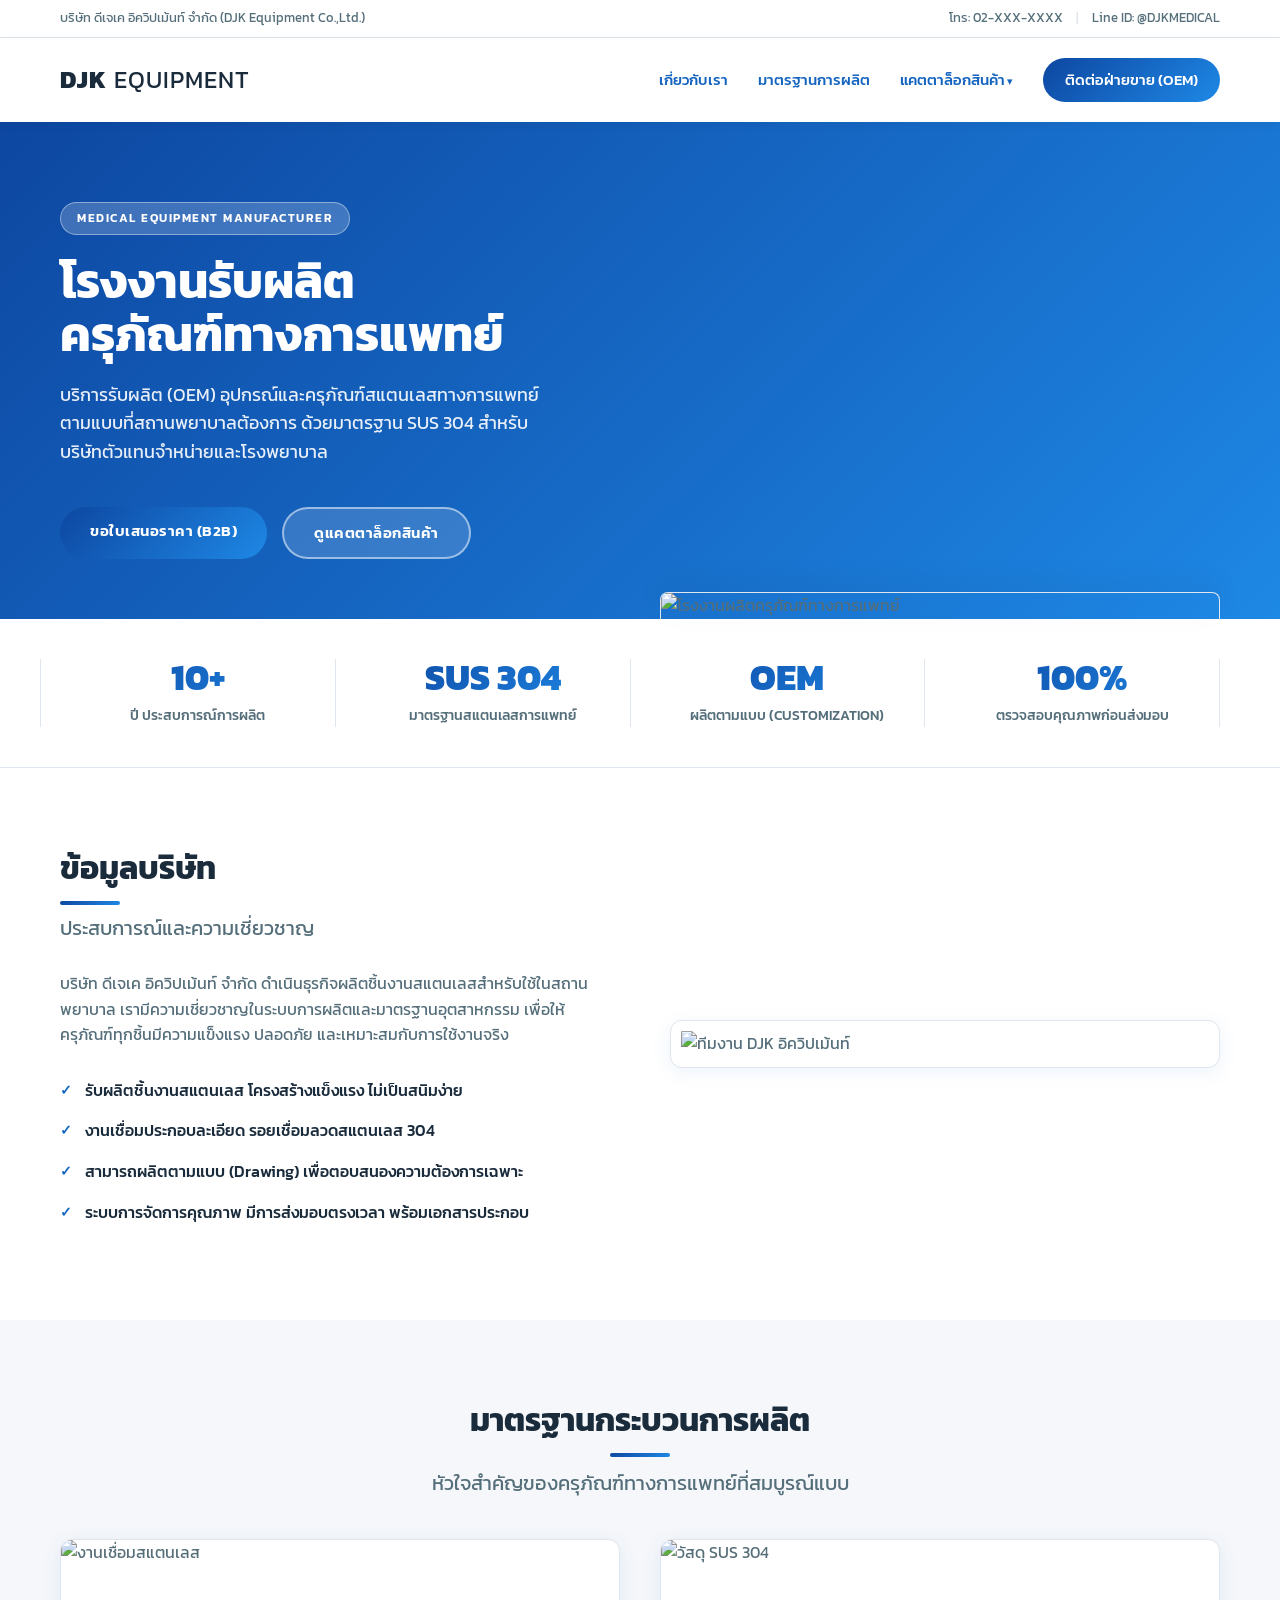
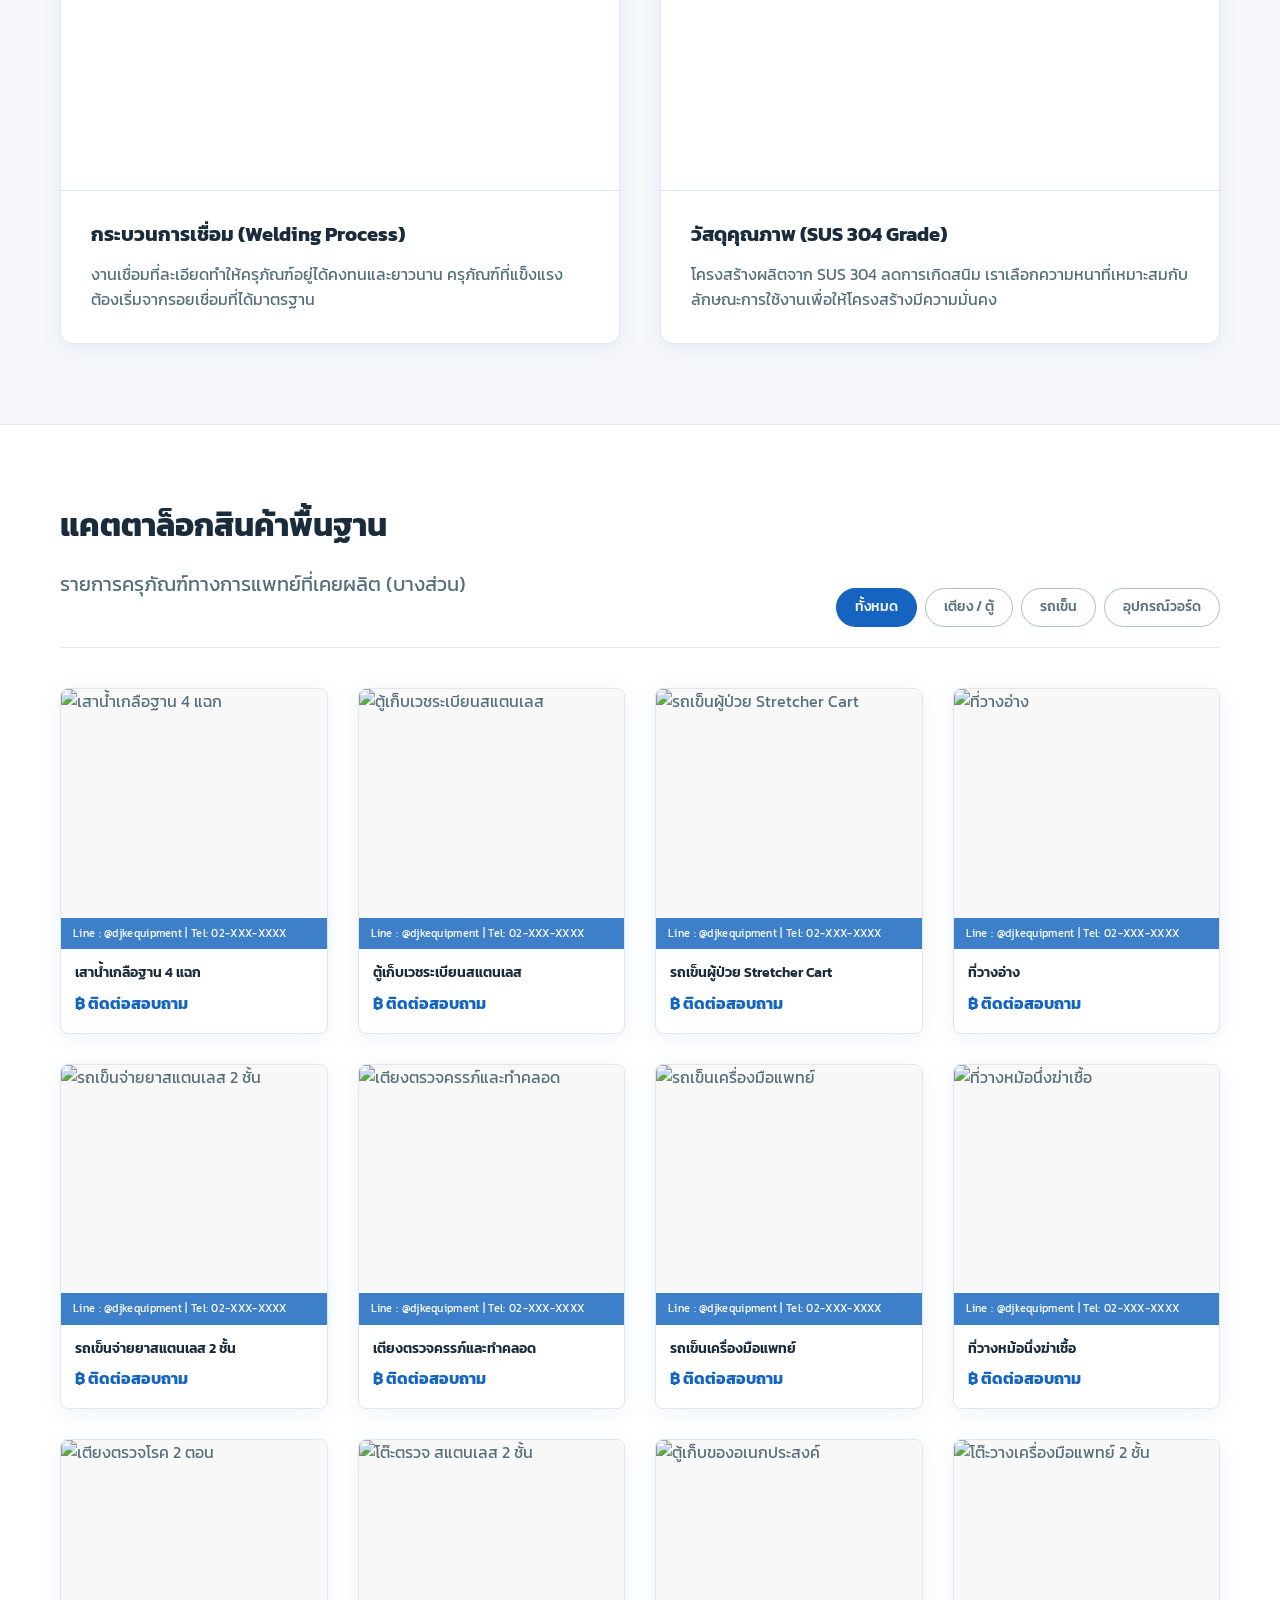
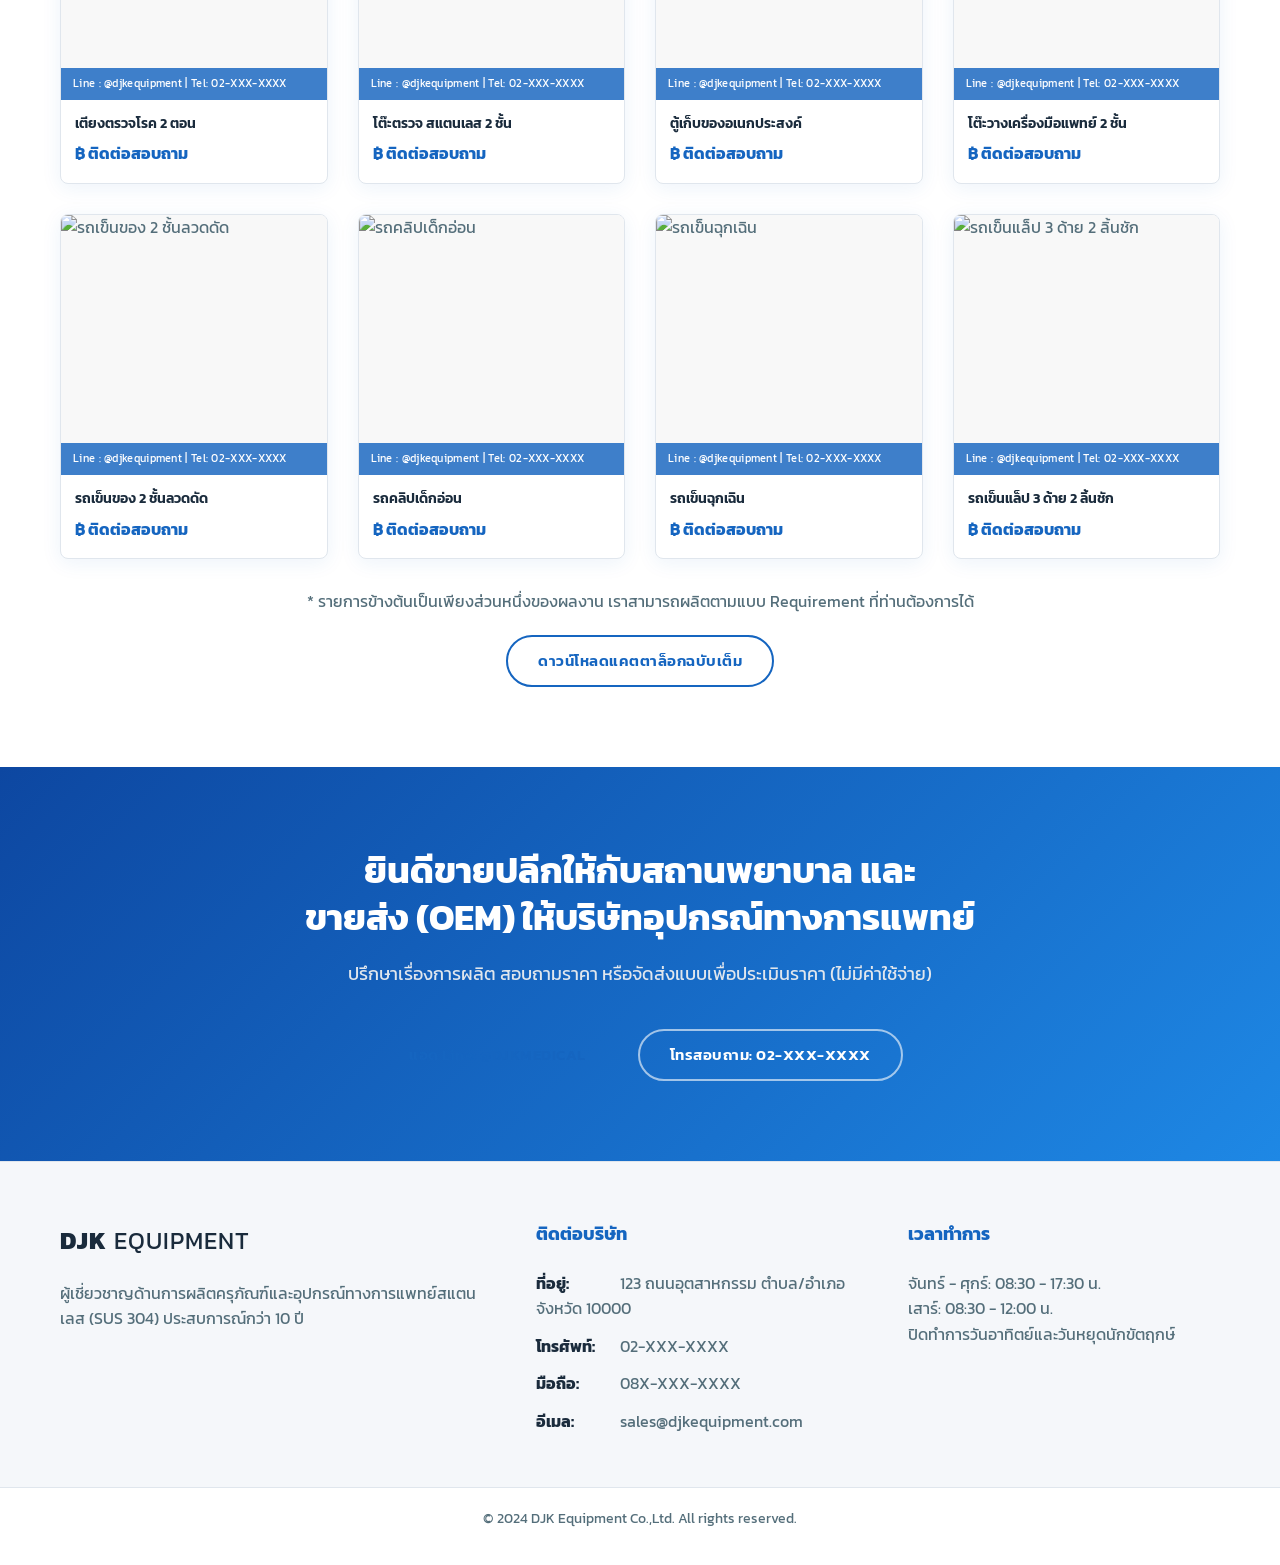
==== layout-1.html @ fdc92a36 "add file" ====
<!DOCTYPE html>
<html lang="th">

<head>
    <meta charset="UTF-8">
    <meta name="viewport" content="width=device-width, initial-scale=1.0">
    <!-- Meta tags for SEO & Ads -->
    <title>บริษัท ดีเจเค อิควิปเม้นท์ จำกัด - โรงงานผลิตครุภัณฑ์ทางการแพทย์ (OEM)</title>
    <meta name="description"
        content="โรงงานรับผลิตครุภัณฑ์ทางการแพทย์ อุปกรณ์การแพทย์สแตนเลส (SUS 304) ประสบการณ์กว่า 10 ปี บริการผลิตตามแบบสำหรับสถานพยาบาลและบริษัทตัวแทนจำหน่าย">
    <meta name="keywords"
        content="ครุภัณฑ์ทางการแพทย์, ผลิตอุปกรณ์การแพทย์, รถเข็นสแตนเลส, เตียงผู้ป่วย, เสาน้ำเกลือ, สแตนเลสทางการแพทย์, OEM Medical Equipment">

    <!-- Kanit Font -->
    <link rel="preconnect" href="https://fonts.googleapis.com">
    <link rel="preconnect" href="https://fonts.gstatic.com" crossorigin>
    <link href="https://fonts.googleapis.com/css2?family=Kanit:wght@300;400;500;600;700&display=swap" rel="stylesheet">

    <link rel="stylesheet" href="styles-monochrome.css">
</head>

<body>

    <!-- Top Bar (Contact Info) -->
    <div class="top-bar">
        <div class="container top-bar-inner">
            <span class="top-info">บริษัท ดีเจเค อิควิปเม้นท์ จำกัด (DJK Equipment Co.,Ltd.)</span>
            <div class="top-contact">
                <span>โทร: 02-XXX-XXXX</span>
                <span class="divider">|</span>
                <span>Line ID: @DJKMEDICAL</span>
            </div>
        </div>
    </div>

    <!-- Main Navigation -->
    <header class="header">
        <div class="container nav-container">
            <a href="index.html" class="logo">
                <strong>DJK</strong> EQUIPMENT
            </a>
            <nav class="main-nav">
                <a href="#about" class="nav-link">เกี่ยวกับเรา</a>
                <a href="#standards" class="nav-link">มาตรฐานการผลิต</a>
                <div class="dropdown">
                    <a href="#products" class="nav-link">แคตตาล็อกสินค้า</a>
                    <ul class="dropdown-menu">
                        <li><a href="#products" onclick="filterCatalog(event,'beds')">หมวดเตียงผู้ป่วย</a></li>
                        <li><a href="#products" onclick="filterCatalog(event,'carts')">หมวดรถเข็น</a></li>
                        <li><a href="#products" onclick="filterCatalog(event,'ward')">หมวดอุปกรณ์วอร์ด</a></li>
                        <li><a href="#products" onclick="filterCatalog(event,'all')">ดูทั้งหมด</a></li>
                    </ul>
                </div>
                <a href="#contact" class="nav-link btn-nav-cta">ติดต่อฝ่ายขาย (OEM)</a>
            </nav>
        </div>
    </header>

    <main>
        <!-- Hero Section (B2B Value Prop) -->
        <section class="hero-section">
            <div class="container hero-grid">
                <div class="hero-content">
                    <span class="hero-badge">MEDICAL EQUIPMENT MANUFACTURER</span>
                    <h1 class="hero-title">โรงงานรับผลิต<br>ครุภัณฑ์ทางการแพทย์</h1>
                    <p class="hero-subtitle">บริการรับผลิต (OEM) อุปกรณ์และครุภัณฑ์สแตนเลสทางการแพทย์
                        ตามแบบที่สถานพยาบาลต้องการ ด้วยมาตรฐาน SUS 304 สำหรับบริษัทตัวแทนจำหน่ายและโรงพยาบาล</p>
                    <div class="hero-actions">
                        <a href="#contact" class="btn btn-primary">ขอใบเสนอราคา (B2B)</a>
                        <a href="#products" class="btn btn-secondary">ดูแคตตาล็อกสินค้า</a>
                    </div>
                </div>
                <!-- Placeholder for high-quality factory/welding background image -->
                <div class="hero-image-wrapper">
                    <img src="https://picsum.photos/seed/djk-factory/800/600.jpg" alt="โรงงานผลิตครุภัณฑ์ทางการแพทย์"
                        class="hero-img">
                </div>
            </div>
        </section>

        <!-- Trust Metrics Bar -->
        <div class="trust-metrics-bar">
            <div class="container metrics-grid">
                <div class="metric-item">
                    <div class="metric-value">10+</div>
                    <div class="metric-label">ปี ประสบการณ์การผลิต</div>
                </div>
                <div class="metric-item">
                    <div class="metric-value">SUS 304</div>
                    <div class="metric-label">มาตรฐานสแตนเลสการแพทย์</div>
                </div>
                <div class="metric-item">
                    <div class="metric-value">OEM</div>
                    <div class="metric-label">ผลิตตามแบบ (Customization)</div>
                </div>
                <div class="metric-item">
                    <div class="metric-value">100%</div>
                    <div class="metric-label">ตรวจสอบคุณภาพก่อนส่งมอบ</div>
                </div>
            </div>
        </div>

        <!-- About Profile -->
        <section id="about" class="section profile-section">
            <div class="container split-grid">
                <div class="content-block">
                    <h2 class="section-title">ข้อมูลบริษัท</h2>
                    <h3 class="section-subtitle">ประสบการณ์และความเชี่ยวชาญ</h3>
                    <p class="body-text mb-20">บริษัท ดีเจเค อิควิปเม้นท์ จำกัด
                        ดำเนินธุรกิจผลิตชิ้นงานสแตนเลสสำหรับใช้ในสถานพยาบาล
                        เรามีความเชี่ยวชาญในระบบการผลิตและมาตรฐานอุตสาหกรรม เพื่อให้ครุภัณฑ์ทุกชิ้นมีความแข็งแรง ปลอดภัย
                        และเหมาะสมกับการใช้งานจริง</p>

                    <ul class="core-values-list">
                        <li>รับผลิตชิ้นงานสแตนเลส โครงสร้างแข็งแรง ไม่เป็นสนิมง่าย</li>
                        <li>งานเชื่อมประกอบละเอียด รอยเชื่อมลวดสแตนเลส 304</li>
                        <li>สามารถผลิตตามแบบ (Drawing) เพื่อตอบสนองความต้องการเฉพาะ</li>
                        <li>ระบบการจัดการคุณภาพ มีการส่งมอบตรงเวลา พร้อมเอกสารประกอบ</li>
                    </ul>
                </div>
                <div class="image-block">
                    <!-- Clean, bordered image placeholder for team/company -->
                    <img src="https://picsum.photos/seed/djk-team2/600/500.jpg" alt="ทีมงาน DJK อิควิปเม้นท์"
                        class="bordered-img">
                </div>
            </div>
        </section>

        <!-- Manufacturing Standards (Quality) -->
        <section id="standards" class="section bg-light standards-section">
            <div class="container">
                <div class="text-center mb-40">
                    <h2 class="section-title">มาตรฐานกระบวนการผลิต</h2>
                    <p class="section-subtitle">หัวใจสำคัญของครุภัณฑ์ทางการแพทย์ที่สมบูรณ์แบบ</p>
                </div>

                <div class="standards-grid">
                    <!-- Standard 1 -->
                    <div class="standard-card">
                        <div class="standard-img-wrapper">
                            <img src="https://picsum.photos/seed/djk-weld/500/350.jpg" alt="งานเชื่อมสแตนเลส"
                                class="standard-img">
                        </div>
                        <div class="standard-content">
                            <h4 class="standard-title">กระบวนการเชื่อม (Welding Process)</h4>
                            <p class="standard-desc">งานเชื่อมที่ละเอียดทำให้ครุภัณฑ์อยู่ได้คงทนและยาวนาน
                                ครุภัณฑ์ที่แข็งแรงต้องเริ่มจากรอยเชื่อมที่ได้มาตรฐาน</p>
                        </div>
                    </div>

                    <!-- Standard 2 -->
                    <div class="standard-card">
                        <div class="standard-img-wrapper">
                            <img src="https://picsum.photos/seed/djk-mat/500/350.jpg" alt="วัสดุ SUS 304"
                                class="standard-img">
                        </div>
                        <div class="standard-content">
                            <h4 class="standard-title">วัสดุคุณภาพ (SUS 304 Grade)</h4>
                            <p class="standard-desc">โครงสร้างผลิตจาก SUS 304 ลดการเกิดสนิม
                                เราเลือกความหนาที่เหมาะสมกับลักษณะการใช้งานเพื่อให้โครงสร้างมีความมั่นคง</p>
                        </div>
                    </div>
                </div>
            </div>
        </section>

        <!-- Product Catalog -->
        <section id="products" class="section catalog-section">
            <div class="container">
                <div class="section-header-flex">
                    <div>
                        <h2 class="section-title">แคตตาล็อกสินค้าพื้นฐาน</h2>
                        <h3 class="section-subtitle m-0">รายการครุภัณฑ์ทางการแพทย์ที่เคยผลิต (บางส่วน)</h3>
                    </div>
                    <div class="catalog-filters">
                        <span class="filter-btn active" onclick="filterCatalog(event, 'all')">ทั้งหมด</span>
                        <span class="filter-btn" onclick="filterCatalog(event, 'beds')">เตียง / ตู้</span>
                        <span class="filter-btn" onclick="filterCatalog(event, 'carts')">รถเข็น</span>
                        <span class="filter-btn" onclick="filterCatalog(event, 'ward')">อุปกรณ์วอร์ด</span>
                    </div>
                </div>

                <!-- Product Grid with data-category for JS filter -->
                <div class="catalog-grid">
                    <div class="catalog-item" data-category="ward">
                        <div class="img-box"><img src="https://picsum.photos/seed/p1/400/400.jpg"
                                alt="เสาน้ำเกลือฐาน 4 แฉก"></div>
                        <div class="item-info">
                            <div class="item-name">เสาน้ำเกลือฐาน 4 แฉก</div>
                            <div class="item-price">฿ ติดต่อสอบถาม</div>
                        </div>
                    </div>
                    <div class="catalog-item" data-category="beds">
                        <div class="img-box"><img src="https://picsum.photos/seed/p2/400/400.jpg"
                                alt="ตู้เก็บเวชระเบียนสแตนเลส"></div>
                        <div class="item-info">
                            <div class="item-name">ตู้เก็บเวชระเบียนสแตนเลส</div>
                            <div class="item-price">฿ ติดต่อสอบถาม</div>
                        </div>
                    </div>
                    <div class="catalog-item" data-category="carts">
                        <div class="img-box"><img src="https://picsum.photos/seed/p3/400/400.jpg"
                                alt="รถเข็นผู้ป่วย Stretcher Cart"></div>
                        <div class="item-info">
                            <div class="item-name">รถเข็นผู้ป่วย Stretcher Cart</div>
                            <div class="item-price">฿ ติดต่อสอบถาม</div>
                        </div>
                    </div>
                    <div class="catalog-item" data-category="ward">
                        <div class="img-box"><img src="https://picsum.photos/seed/p4/400/400.jpg" alt="ที่วางอ่าง">
                        </div>
                        <div class="item-info">
                            <div class="item-name">ที่วางอ่าง</div>
                            <div class="item-price">฿ ติดต่อสอบถาม</div>
                        </div>
                    </div>
                    <div class="catalog-item" data-category="carts">
                        <div class="img-box"><img src="https://picsum.photos/seed/p6/400/400.jpg"
                                alt="รถเข็นจ่ายยาสแตนเลส 2 ชั้น"></div>
                        <div class="item-info">
                            <div class="item-name">รถเข็นจ่ายยาสแตนเลส 2 ชั้น</div>
                            <div class="item-price">฿ ติดต่อสอบถาม</div>
                        </div>
                    </div>
                    <div class="catalog-item" data-category="beds">
                        <div class="img-box"><img src="https://picsum.photos/seed/p7/400/400.jpg"
                                alt="เตียงตรวจครรภ์และทำคลอด"></div>
                        <div class="item-info">
                            <div class="item-name">เตียงตรวจครรภ์และทำคลอด</div>
                            <div class="item-price">฿ ติดต่อสอบถาม</div>
                        </div>
                    </div>
                    <div class="catalog-item" data-category="carts">
                        <div class="img-box"><img src="https://picsum.photos/seed/p9/400/400.jpg"
                                alt="รถเข็นเครื่องมือแพทย์"></div>
                        <div class="item-info">
                            <div class="item-name">รถเข็นเครื่องมือแพทย์</div>
                            <div class="item-price">฿ ติดต่อสอบถาม</div>
                        </div>
                    </div>
                    <div class="catalog-item" data-category="ward">
                        <div class="img-box"><img src="https://picsum.photos/seed/p10/400/400.jpg"
                                alt="ที่วางหม้อนึ่งฆ่าเชื้อ"></div>
                        <div class="item-info">
                            <div class="item-name">ที่วางหม้อนึ่งฆ่าเชื้อ</div>
                            <div class="item-price">฿ ติดต่อสอบถาม</div>
                        </div>
                    </div>
                    <div class="catalog-item" data-category="beds">
                        <div class="img-box"><img src="https://picsum.photos/seed/p12/400/400.jpg"
                                alt="เตียงตรวจโรค 2 ตอน"></div>
                        <div class="item-info">
                            <div class="item-name">เตียงตรวจโรค 2 ตอน</div>
                            <div class="item-price">฿ ติดต่อสอบถาม</div>
                        </div>
                    </div>
                    <div class="catalog-item" data-category="ward">
                        <div class="img-box"><img src="https://picsum.photos/seed/p13/400/400.jpg"
                                alt="โต๊ะตรวจ สแตนเลส 2 ชั้น"></div>
                        <div class="item-info">
                            <div class="item-name">โต๊ะตรวจ สแตนเลส 2 ชั้น</div>
                            <div class="item-price">฿ ติดต่อสอบถาม</div>
                        </div>
                    </div>
                    <div class="catalog-item" data-category="beds">
                        <div class="img-box"><img src="https://picsum.photos/seed/p15/400/400.jpg"
                                alt="ตู้เก็บของอเนกประสงค์"></div>
                        <div class="item-info">
                            <div class="item-name">ตู้เก็บของอเนกประสงค์</div>
                            <div class="item-price">฿ ติดต่อสอบถาม</div>
                        </div>
                    </div>
                    <div class="catalog-item" data-category="ward">
                        <div class="img-box"><img src="https://picsum.photos/seed/p17/400/400.jpg"
                                alt="โต๊ะวางเครื่องมือแพทย์ 2 ชั้น"></div>
                        <div class="item-info">
                            <div class="item-name">โต๊ะวางเครื่องมือแพทย์ 2 ชั้น</div>
                            <div class="item-price">฿ ติดต่อสอบถาม</div>
                        </div>
                    </div>
                    <div class="catalog-item" data-category="carts">
                        <div class="img-box"><img src="https://picsum.photos/seed/p19/400/400.jpg"
                                alt="รถเข็นของ 2 ชั้นลวดดัด"></div>
                        <div class="item-info">
                            <div class="item-name">รถเข็นของ 2 ชั้นลวดดัด</div>
                            <div class="item-price">฿ ติดต่อสอบถาม</div>
                        </div>
                    </div>
                    <div class="catalog-item" data-category="carts">
                        <div class="img-box"><img src="https://picsum.photos/seed/p21/400/400.jpg" alt="รถคลิปเด็กอ่อน">
                        </div>
                        <div class="item-info">
                            <div class="item-name">รถคลิปเด็กอ่อน</div>
                            <div class="item-price">฿ ติดต่อสอบถาม</div>
                        </div>
                    </div>
                    <div class="catalog-item" data-category="carts">
                        <div class="img-box"><img src="https://picsum.photos/seed/p24/400/400.jpg" alt="รถเข็นฉุกเฉิน">
                        </div>
                        <div class="item-info">
                            <div class="item-name">รถเข็นฉุกเฉิน</div>
                            <div class="item-price">฿ ติดต่อสอบถาม</div>
                        </div>
                    </div>
                    <div class="catalog-item" data-category="carts">
                        <div class="img-box"><img src="https://picsum.photos/seed/p25/400/400.jpg"
                                alt="รถเข็นแล็ป 3 ด้าย 2 ลิ้นชัก"></div>
                        <div class="item-info">
                            <div class="item-name">รถเข็นแล็ป 3 ด้าย 2 ลิ้นชัก</div>
                            <div class="item-price">฿ ติดต่อสอบถาม</div>
                        </div>
                    </div>
                </div>

                <div class="text-center mt-30">
                    <p class="body-text mb-20 text-muted">* รายการข้างต้นเป็นเพียงส่วนหนึ่งของผลงาน เราสามารถผลิตตามแบบ
                        Requirement ที่ท่านต้องการได้</p>
                    <a href="#contact" class="btn btn-outline">ดาวน์โหลดแคตตาล็อกฉบับเต็ม</a>
                </div>
            </div>
        </section>

        <!-- Strong B2B CTA Section -->
        <section id="contact" class="cta-section bg-primary text-white text-center">
            <div class="container">
                <h2 class="cta-title">ยินดีขายปลีกให้กับสถานพยาบาล และ<br>ขายส่ง (OEM) ให้บริษัทอุปกรณ์ทางการแพทย์</h2>
                <p class="cta-subtitle">ปรึกษาเรื่องการผลิต สอบถามราคา หรือจัดส่งแบบเพื่อประเมินราคา (ไม่มีค่าใช้จ่าย)
                </p>
                <div class="cta-button-group">
                    <a href="#" class="btn btn-white.solid">แอด Line: @DJKMEDICAL</a>
                    <a href="tel:02XXXXXXX" class="btn btn-white-outline">โทรสอบถาม: 02-XXX-XXXX</a>
                </div>
            </div>
        </section>

    </main>

    <!-- Corporate Footer -->
    <footer class="footer bg-light border-top">
        <div class="container footer-grid">
            <div class="footer-col">
                <a href="index.html" class="logo mb-20 block">
                    <strong>DJK</strong> EQUIPMENT
                </a>
                <p class="body-text text-muted">ผู้เชี่ยวชาญด้านการผลิตครุภัณฑ์และอุปกรณ์ทางการแพทย์สแตนเลส (SUS 304)
                    ประสบการณ์กว่า 10 ปี</p>
            </div>
            <div class="footer-col">
                <h4 class="footer-heading">ติดต่อบริษัท</h4>
                <ul class="footer-contact-list text-muted">
                    <li><strong>ที่อยู่:</strong> 123 ถนนอุตสาหกรรม ตำบล/อำเภอ จังหวัด 10000</li>
                    <li><strong>โทรศัพท์:</strong> 02-XXX-XXXX</li>
                    <li><strong>มือถือ:</strong> 08X-XXX-XXXX</li>
                    <li><strong>อีเมล:</strong> sales@djkequipment.com</li>
                </ul>
            </div>
            <div class="footer-col">
                <h4 class="footer-heading">เวลาทำการ</h4>
                <p class="body-text text-muted">จันทร์ - ศุกร์: 08:30 - 17:30 น.<br>เสาร์: 08:30 - 12:00
                    น.<br>ปิดทำการวันอาทิตย์และวันหยุดนักขัตฤกษ์</p>
            </div>
        </div>
        <div class="footer-bottom text-center text-muted">
            <div class="container">
                <p>&copy; 2024 DJK Equipment Co.,Ltd. All rights reserved.</p>
            </div>
        </div>
    </footer>

</body>

<script>
    function filterCatalog(event, category) {
        event.preventDefault();
        const buttons = document.querySelectorAll('.filter-btn');
        buttons.forEach(b => b.classList.remove('active'));
        if (event.currentTarget && event.currentTarget.classList && event.currentTarget.classList.contains('filter-btn')) {
            event.currentTarget.classList.add('active');
        } else {
            // Called from dropdown - activate the 'all' or matching button
            buttons.forEach(b => {
                if ((category === 'all' && b.textContent.includes('ทั้งหมด')) ||
                    (category === 'beds' && b.textContent.includes('เตียง')) ||
                    (category === 'carts' && b.textContent.includes('รถเข็น')) ||
                    (category === 'ward' && b.textContent.includes('อุปกรณ์'))) {
                    b.classList.add('active');
                }
            });
        }

        const items = document.querySelectorAll('.catalog-item');
        items.forEach(item => {
            if (category === 'all' || item.dataset.category === category) {
                item.classList.remove('hidden');
            } else {
                item.classList.add('hidden');
            }
        });

        document.getElementById('products').scrollIntoView({ behavior: 'smooth', block: 'start' });
    }

    // Wire filter-btn clicks properly
    document.querySelectorAll('.filter-btn').forEach(btn => {
        btn.addEventListener('click', function (e) {
            const text = this.textContent;
            let cat = 'all';
            if (text.includes('เตียง')) cat = 'beds';
            else if (text.includes('รถเข็น')) cat = 'carts';
            else if (text.includes('อุปกรณ์')) cat = 'ward';
            filterCatalog(e, cat);
            document.querySelectorAll('.filter-btn').forEach(b => b.classList.remove('active'));
            this.classList.add('active');
        });
    });
</script>

</html>
---- styles-monochrome.css ----
/* DJK Medical - Clean Clinical B2B - Medical Blue Edition */

:root {
    /* Primary: Medical Blue */
    --color-primary: #1565C0;
    --color-primary-dark: #0D47A1;
    --color-primary-light: #1E88E5;
    --color-primary-gradient: linear-gradient(135deg, #0D47A1 0%, #1E88E5 100%);

    /* Backgrounds */
    --color-bg-light: #F5F7FA;
    --color-bg-white: #FFFFFF;

    /* Grays */
    --color-border: #E0E6ED;
    --color-border-mid: #B0BEC5;
    --color-text-body: #546E7A;
    --color-text-dark: #1A2B3C;
    --color-text-light: #FFFFFF;

    /* Clinical Shape Variables */
    --border-radius-sm: 8px;
    --border-radius-md: 12px;
    --shadow-card: 0 4px 20px rgba(21, 101, 192, 0.08);
    --shadow-hover: 0 8px 30px rgba(21, 101, 192, 0.15);
    --transition-speed: 0.25s;
    --section-padding: 80px 0;
}

/* Global Reset */
* {
    margin: 0;
    padding: 0;
    box-sizing: border-box;
    font-family: 'Kanit', sans-serif;
}

body {
    background-color: var(--color-bg-light);
    color: var(--color-text-body);
    line-height: 1.6;
    font-size: 16px;
    -webkit-font-smoothing: antialiased;
}

img {
    max-width: 100%;
    height: auto;
    display: block;
}

a {
    text-decoration: none;
    color: var(--color-primary);
    transition: color var(--transition-speed);
}

/* Typography Basics */
h1,
h2,
h3,
h4,
h5,
h6 {
    color: var(--color-text-dark);
    font-weight: 700;
    line-height: 1.3;
}

p {
    margin-bottom: 15px;
}

.text-muted {
    color: var(--color-text-body);
}

.text-center {
    text-align: center;
}

.mb-20 {
    margin-bottom: 20px;
}

.mb-40 {
    margin-bottom: 40px;
}

.mt-30 {
    margin-top: 30px;
}

.block {
    display: block;
}

.m-0 {
    margin: 0;
}

/* Layout Containers */
.container {
    max-width: 1200px;
    margin: 0 auto;
    padding: 0 20px;
}

.section {
    padding: var(--section-padding);
}

.bg-light {
    background-color: var(--color-bg-light);
}

.bg-white {
    background-color: var(--color-bg-white);
}

.bg-primary {
    background: var(--color-primary-gradient);
}

.border-top {
    border-top: 1px solid var(--color-border);
}

/* Grid Utilities */
.split-grid {
    display: grid;
    grid-template-columns: 1fr 1fr;
    gap: 60px;
    align-items: center;
}

/* Top Bar */
.top-bar {
    background-color: var(--color-bg-white);
    border-bottom: 1px solid var(--color-border);
    font-size: 13px;
    padding: 8px 0;
    color: var(--color-text-body);
}

.top-bar-inner {
    display: flex;
    justify-content: space-between;
    align-items: center;
}

.top-contact .divider {
    margin: 0 10px;
    color: var(--color-border);
}

/* Main Header */
.header {
    background-color: var(--color-bg-white);
    padding: 20px 0;
    position: sticky;
    top: 0;
    z-index: 1000;
    box-shadow: 0 2px 10px rgba(0, 0, 0, 0.05);
    /* Very subtle shadow, not fancy */
}

.nav-container {
    display: flex;
    justify-content: space-between;
    align-items: center;
}

.logo {
    font-size: 24px;
    font-weight: 400;
    color: var(--color-text-dark);
    letter-spacing: 1px;
}

.logo strong {
    font-weight: 800;
}

.main-nav {
    display: flex;
    gap: 30px;
    align-items: center;
}

.nav-link {
    font-weight: 500;
    font-size: 15px;
    text-transform: uppercase;
}

.nav-link:hover {
    color: var(--color-text-body);
}

/* Buttons */
.btn {
    display: inline-block;
    padding: 12px 30px;
    font-weight: 600;
    text-align: center;
    cursor: pointer;
    border: 2px solid transparent;
    border-radius: 50px;
    /* Pill-shaped for clinical softness */
    transition: all var(--transition-speed);
    font-size: 15px;
    letter-spacing: 0.5px;
}

.btn-primary {
    background: var(--color-primary-gradient);
    color: var(--color-text-light);
    border: none;
}

.btn-primary:hover {
    background: linear-gradient(135deg, #1565C0 0%, #0D47A1 100%);
    color: var(--color-text-light);
    opacity: 0.9;
}

.btn-secondary {
    background-color: transparent;
    color: var(--color-text-dark);
    border-color: var(--color-border-mid);
}

.btn-secondary:hover {
    border-color: var(--color-primary);
}

.btn-outline {
    background-color: transparent;
    color: var(--color-primary);
    border-color: var(--color-primary);
}

.btn-outline:hover {
    background-color: var(--color-primary);
    color: var(--color-text-light);
}

.btn-white-solid {
    background-color: var(--color-bg-white);
    color: var(--color-primary);
}

.btn-white-solid:hover {
    background-color: var(--color-bg-light);
}

.btn-white-outline {
    background-color: transparent;
    color: var(--color-bg-white);
    border-color: rgba(255, 255, 255, 0.6);
}

.btn-white-outline:hover {
    background-color: var(--color-bg-white);
    color: var(--color-primary);
}

.btn-nav-cta {
    background: var(--color-primary-gradient);
    color: var(--color-text-light);
    padding: 10px 22px;
    border-radius: 50px;
    border: none;
}

.btn-nav-cta:hover {
    opacity: 0.85;
    color: var(--color-text-light);
}

/* Dropdown Navigation Styles */
.main-nav .dropdown {
    position: relative;
}

.main-nav .dropdown>.nav-link::after {
    content: ' ▾';
    font-size: 11px;
}

.dropdown-menu {
    display: none;
    position: absolute;
    top: calc(100% + 15px);
    left: 0;
    min-width: 220px;
    background: var(--color-bg-white);
    border: 1px solid var(--color-border);
    border-radius: var(--border-radius-md);
    box-shadow: var(--shadow-hover);
    z-index: 2000;
    padding: 10px 0;
    list-style: none;
}

.dropdown:hover .dropdown-menu {
    display: block;
}

.dropdown-menu li a {
    display: block;
    padding: 10px 20px;
    font-size: 14px;
    font-weight: 400;
    color: var(--color-text-body);
    transition: all var(--transition-speed);
    white-space: nowrap;
}

.dropdown-menu li a:hover {
    background-color: var(--color-bg-light);
    color: var(--color-primary);
}

/* Hero Section - Blue Gradient */
.hero-section {
    background: var(--color-primary-gradient);
    padding: 80px 0 0 0;
    border-bottom: none;
}

.hero-section .hero-badge {
    background-color: rgba(255, 255, 255, 0.2);
    color: #FFFFFF;
    border: 1px solid rgba(255, 255, 255, 0.4);
}

.hero-section .hero-title,
.hero-section .hero-subtitle {
    color: #FFFFFF;
}

.hero-section .hero-subtitle {
    opacity: 0.9;
}

.hero-section .btn-secondary {
    background-color: rgba(255, 255, 255, 0.15);
    color: #FFFFFF;
    border-color: rgba(255, 255, 255, 0.5);
}

.hero-section .btn-secondary:hover {
    background-color: rgba(255, 255, 255, 0.25);
    border-color: #FFFFFF;
}

.hero-grid {
    display: grid;
    grid-template-columns: 1fr 1fr;
    gap: 40px;
    align-items: center;
}

.hero-badge {
    display: inline-block;
    padding: 6px 16px;
    background-color: var(--color-border);
    color: var(--color-text-dark);
    font-size: 12px;
    font-weight: 600;
    letter-spacing: 1.5px;
    margin-bottom: 20px;
    border-radius: 50px;
    /* Pill badge for clinical look */
}

.hero-title {
    font-size: 48px;
    margin-bottom: 20px;
    line-height: 1.1;
}

.hero-subtitle {
    font-size: 18px;
    margin-bottom: 40px;
    max-width: 90%;
}

.hero-actions {
    display: flex;
    gap: 15px;
    margin-bottom: 60px;
}

.hero-image-wrapper {
    height: 100%;
    display: flex;
    align-items: flex-end;
}

.hero-img {
    width: 100%;
    max-height: 500px;
    object-fit: cover;
    border-radius: var(--border-radius-sm) var(--border-radius-sm) 0 0;
    border: 1px solid var(--color-border);
    border-bottom: none;
    box-shadow: 0 -10px 30px rgba(0, 0, 0, 0.05);
    /* Very subtle lift */
}

/* Trust Metrics Bar */
.trust-metrics-bar {
    background-color: var(--color-bg-white);
    border-bottom: 1px solid var(--color-border);
    padding: 40px 0;
}

.metrics-grid {
    display: grid;
    grid-template-columns: repeat(4, 1fr);
    gap: 20px;
    text-align: center;
    border-left: 1px solid var(--color-border);
}

.metric-item {
    border-right: 1px solid var(--color-border);
    padding: 0 15px;
}

.metric-value {
    font-size: 36px;
    font-weight: 800;
    color: var(--color-primary);
    line-height: 1;
    margin-bottom: 10px;
    background: var(--color-primary-gradient);
    -webkit-background-clip: text;
    -webkit-text-fill-color: transparent;
    background-clip: text;
}

.metric-label {
    font-size: 14px;
    color: var(--color-text-body);
    font-weight: 500;
    text-transform: uppercase;
}

/* Section Typography */
.section-title {
    font-size: 32px;
    margin-bottom: 10px;
    position: relative;
    padding-bottom: 15px;
}

.section-title::after {
    content: '';
    position: absolute;
    bottom: 0;
    left: 0;
    width: 60px;
    height: 4px;
    background: var(--color-primary-gradient);
    border-radius: 2px;
}

.text-center .section-title::after {
    left: 50%;
    transform: translateX(-50%);
}

.section-subtitle {
    font-size: 20px;
    font-weight: 400;
    color: var(--color-text-body);
    margin-bottom: 30px;
}

/* About / Profile Section */
.profile-section {
    background-color: var(--color-bg-white);
}

.core-values-list {
    list-style: none;
    margin-top: 30px;
}

.core-values-list li {
    position: relative;
    padding-left: 25px;
    margin-bottom: 15px;
    color: var(--color-text-dark);
    font-weight: 500;
}

.core-values-list li::before {
    content: '✓';
    position: absolute;
    left: 0;
    color: var(--color-primary);
    font-size: 14px;
    top: 2px;
    font-weight: 700;
}

.bordered-img {
    border: 1px solid var(--color-border);
    padding: 10px;
    background-color: var(--color-bg-white);
    border-radius: var(--border-radius-md);
    box-shadow: var(--shadow-card);
}

/* Standards Section */
.standards-grid {
    display: grid;
    grid-template-columns: 1fr 1fr;
    gap: 40px;
}

.standard-card {
    background-color: var(--color-bg-white);
    border: 1px solid var(--color-border);
    border-radius: var(--border-radius-md);
    box-shadow: var(--shadow-card);
    overflow: hidden;
    transition: box-shadow var(--transition-speed), transform var(--transition-speed);
}

.standard-card:hover {
    box-shadow: var(--shadow-hover);
    transform: translateY(-4px);
}

.standard-img-wrapper {
    border-bottom: 1px solid var(--color-border);
}

.standard-img {
    width: 100%;
    height: 250px;
    object-fit: cover;
    filter: grayscale(10%);
}

.standard-content {
    padding: 30px;
}

.standard-title {
    font-size: 20px;
    margin-bottom: 15px;
}

.standard-desc {
    color: var(--color-text-body);
    margin-bottom: 0;
}

/* Catalog Section */
.catalog-section {
    background-color: var(--color-bg-white);
    border-top: 1px solid var(--color-border);
}

.section-header-flex {
    display: flex;
    justify-content: space-between;
    align-items: flex-end;
    margin-bottom: 40px;
    border-bottom: 1px solid var(--color-border);
    padding-bottom: 20px;
}

.section-header-flex .section-title::after {
    display: none;
}

/* Remove bottom bar here */

.catalog-filters {
    display: flex;
    gap: 15px;
}

.filter-btn {
    font-size: 14px;
    font-weight: 500;
    color: var(--color-text-body);
    cursor: pointer;
    padding-bottom: 5px;
}

.filter-btn.active,
.filter-btn:hover {
    color: var(--color-primary);
    border-bottom: 2px solid var(--color-primary);
}

.catalog-grid {
    display: grid;
    grid-template-columns: repeat(4, 1fr);
    gap: 30px;
}

.catalog-item {
    background-color: var(--color-bg-white);
    border: 1px solid var(--color-border);
    border-radius: var(--border-radius-sm);
    box-shadow: var(--shadow-card);
    overflow: hidden;
    transition: box-shadow var(--transition-speed), transform var(--transition-speed);
    cursor: pointer;
}

.catalog-item:hover {
    transform: translateY(-5px);
    box-shadow: var(--shadow-hover);
}

.catalog-item.hidden {
    display: none;
}

/* Witsanu-style: photo + contact overlay + name + price */
.img-box {
    position: relative;
    width: 100%;
    height: 260px;
    background-color: #f8f8f8;
    overflow: hidden;
}

.img-box img {
    width: 100%;
    height: 100%;
    object-fit: cover;
    display: block;
    transition: transform 0.3s ease;
}

.catalog-item:hover .img-box img {
    transform: scale(1.04);
}

/* Contact overlay strip at bottom of image */
.img-box::after {
    content: 'Line : @djkequipment  |  Tel: 02-XXX-XXXX';
    position: absolute;
    bottom: 0;
    left: 0;
    right: 0;
    background: rgba(21, 101, 192, 0.82);
    color: #fff;
    font-size: 11px;
    font-weight: 400;
    padding: 7px 12px;
    font-family: 'Kanit', sans-serif;
    letter-spacing: 0.3px;
}

.item-info {
    padding: 14px 14px 16px;
}

.item-name {
    font-size: 14px;
    font-weight: 600;
    color: var(--color-text-dark);
    margin-bottom: 8px;
    line-height: 1.4;
}

.item-price {
    font-size: 16px;
    font-weight: 700;
    color: var(--color-primary);
}

/* Working Filter Tab Styles */
.catalog-filters {
    display: flex;
    gap: 8px;
    flex-wrap: wrap;
}

.filter-btn {
    font-size: 14px;
    font-weight: 500;
    color: var(--color-text-body);
    cursor: pointer;
    padding: 7px 18px;
    border: 1px solid var(--color-border-mid);
    border-radius: 50px;
    transition: all var(--transition-speed);
    background: var(--color-bg-white);
}

.filter-btn.active,
.filter-btn:hover {
    background-color: var(--color-primary);
    color: var(--color-text-light);
    border-color: var(--color-primary);
}

/* Strong B2B CTA Section */
.cta-section {
    padding: 80px 0;
}

.cta-title {
    color: var(--color-text-light);
    font-size: 36px;
    margin-bottom: 20px;
}

.cta-subtitle {
    color: var(--color-border);
    font-size: 18px;
    margin-bottom: 40px;
}

.cta-button-group {
    display: flex;
    gap: 20px;
    justify-content: center;
}

/* Footer Section */
.footer {
    padding: 60px 0 0 0;
}

.footer-grid {
    display: grid;
    grid-template-columns: 2fr 1.5fr 1.5fr;
    gap: 60px;
    margin-bottom: 40px;
}

.footer-heading {
    font-size: 18px;
    margin-bottom: 25px;
    color: var(--color-primary);
}

.footer-contact-list {
    list-style: none;
}

.footer-contact-list li {
    margin-bottom: 12px;
}

.footer-contact-list strong {
    color: var(--color-text-dark);
    display: inline-block;
    width: 80px;
}

.footer-bottom {
    background-color: var(--color-bg-white);
    border-top: 1px solid var(--color-border);
    padding: 20px 0;
    font-size: 14px;
}

/* Responsive adjustments */
@media (max-width: 992px) {

    .split-grid,
    .hero-grid {
        grid-template-columns: 1fr;
        gap: 40px;
    }

    .hero-image-wrapper {
        display: none;
    }

    /* Hide hero image on tablet/mobile for focus */
    .hero-section {
        padding-bottom: 60px;
    }

    .metrics-grid {
        grid-template-columns: repeat(2, 1fr);
        gap: 0;
        border-left: none;
    }

    .metric-item {
        border: 1px solid var(--color-border);
        padding: 20px;
        margin-bottom: -1px;
        margin-right: -1px;
    }

    .standards-grid {
        grid-template-columns: 1fr;
    }

    .catalog-grid {
        grid-template-columns: repeat(2, 1fr);
    }

    .section-header-flex {
        flex-direction: column;
        align-items: flex-start;
        gap: 20px;
    }

    .footer-grid {
        grid-template-columns: 1fr;
        gap: 40px;
    }
}

@media (max-width: 768px) {
    .top-bar {
        display: none;
    }

    /* Hide top info bar on mobile */
    .main-nav {
        display: none;
    }

    /* Would need a hamburger menu implementation */

    .hero-title {
        font-size: 36px;
    }

    .hero-actions {
        flex-direction: column;
    }

    .cta-button-group {
        flex-direction: column;
    }

    .cta-title {
        font-size: 28px;
    }
}
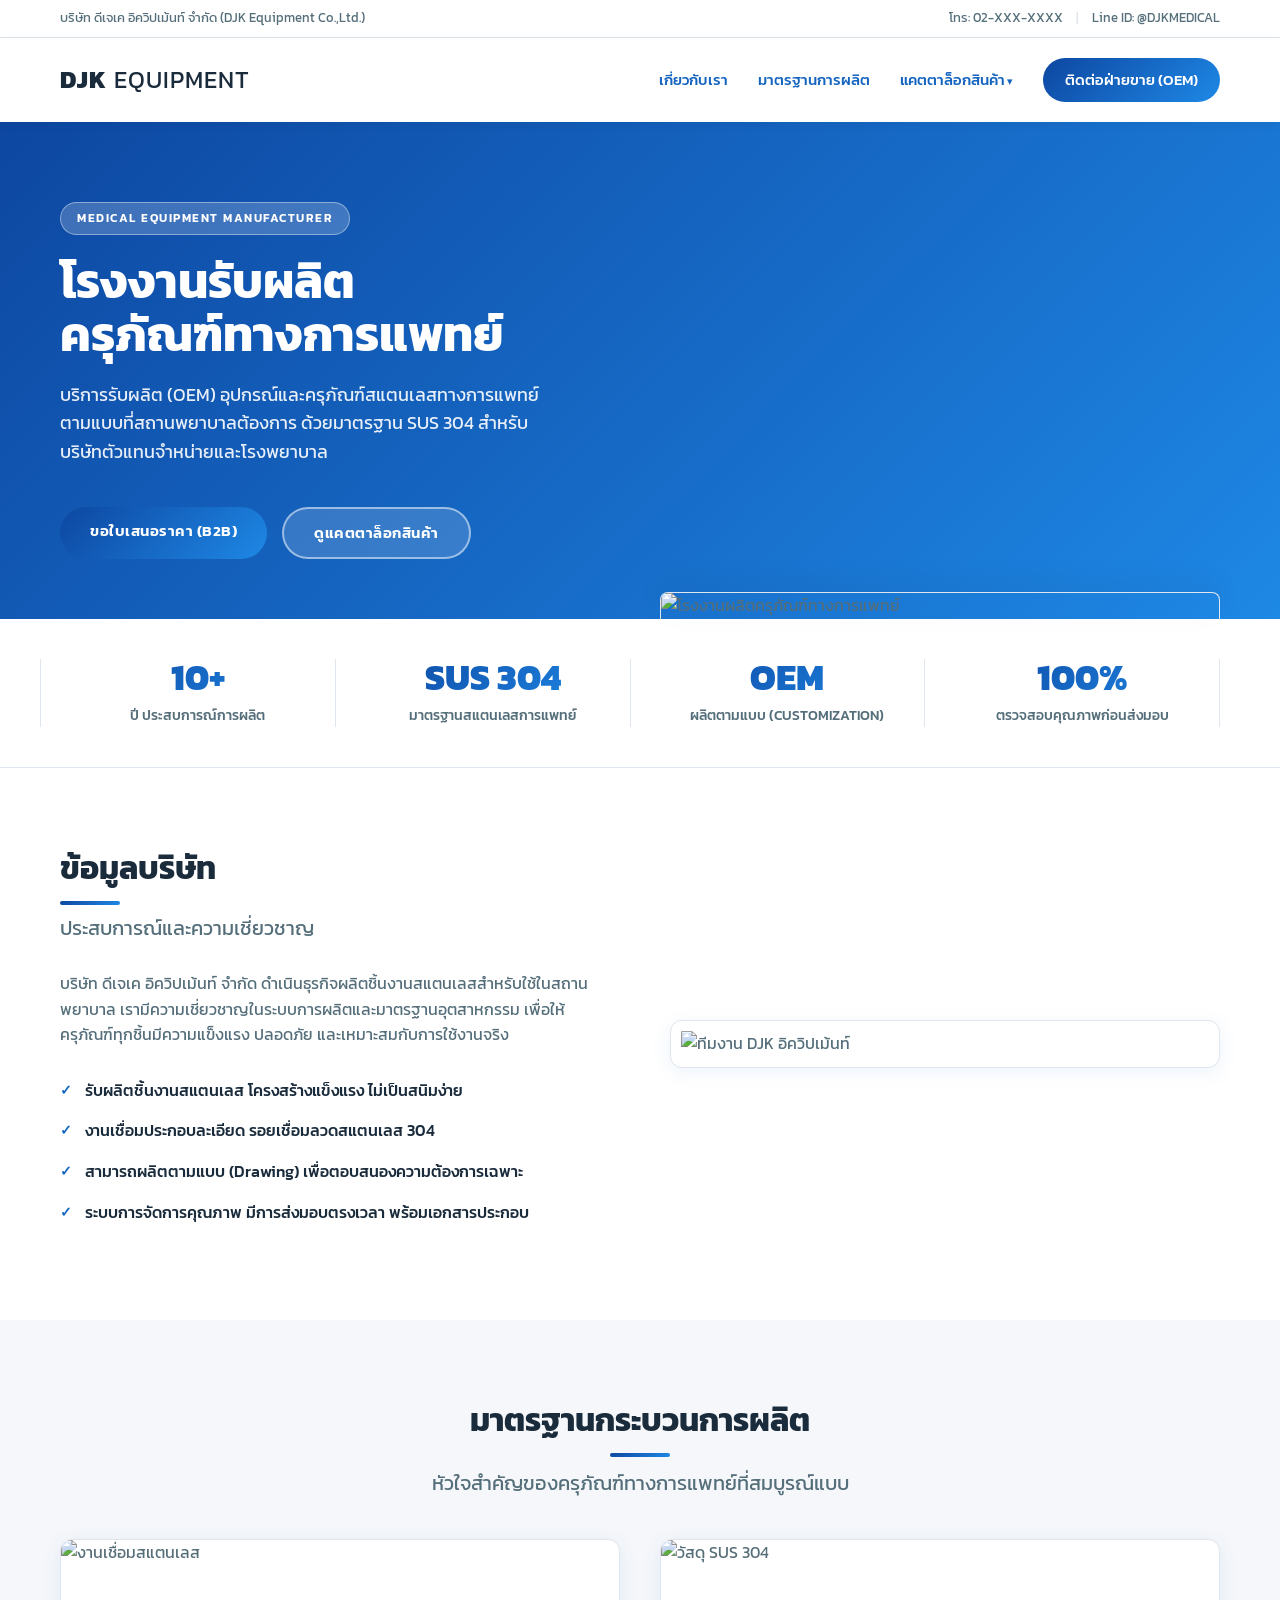
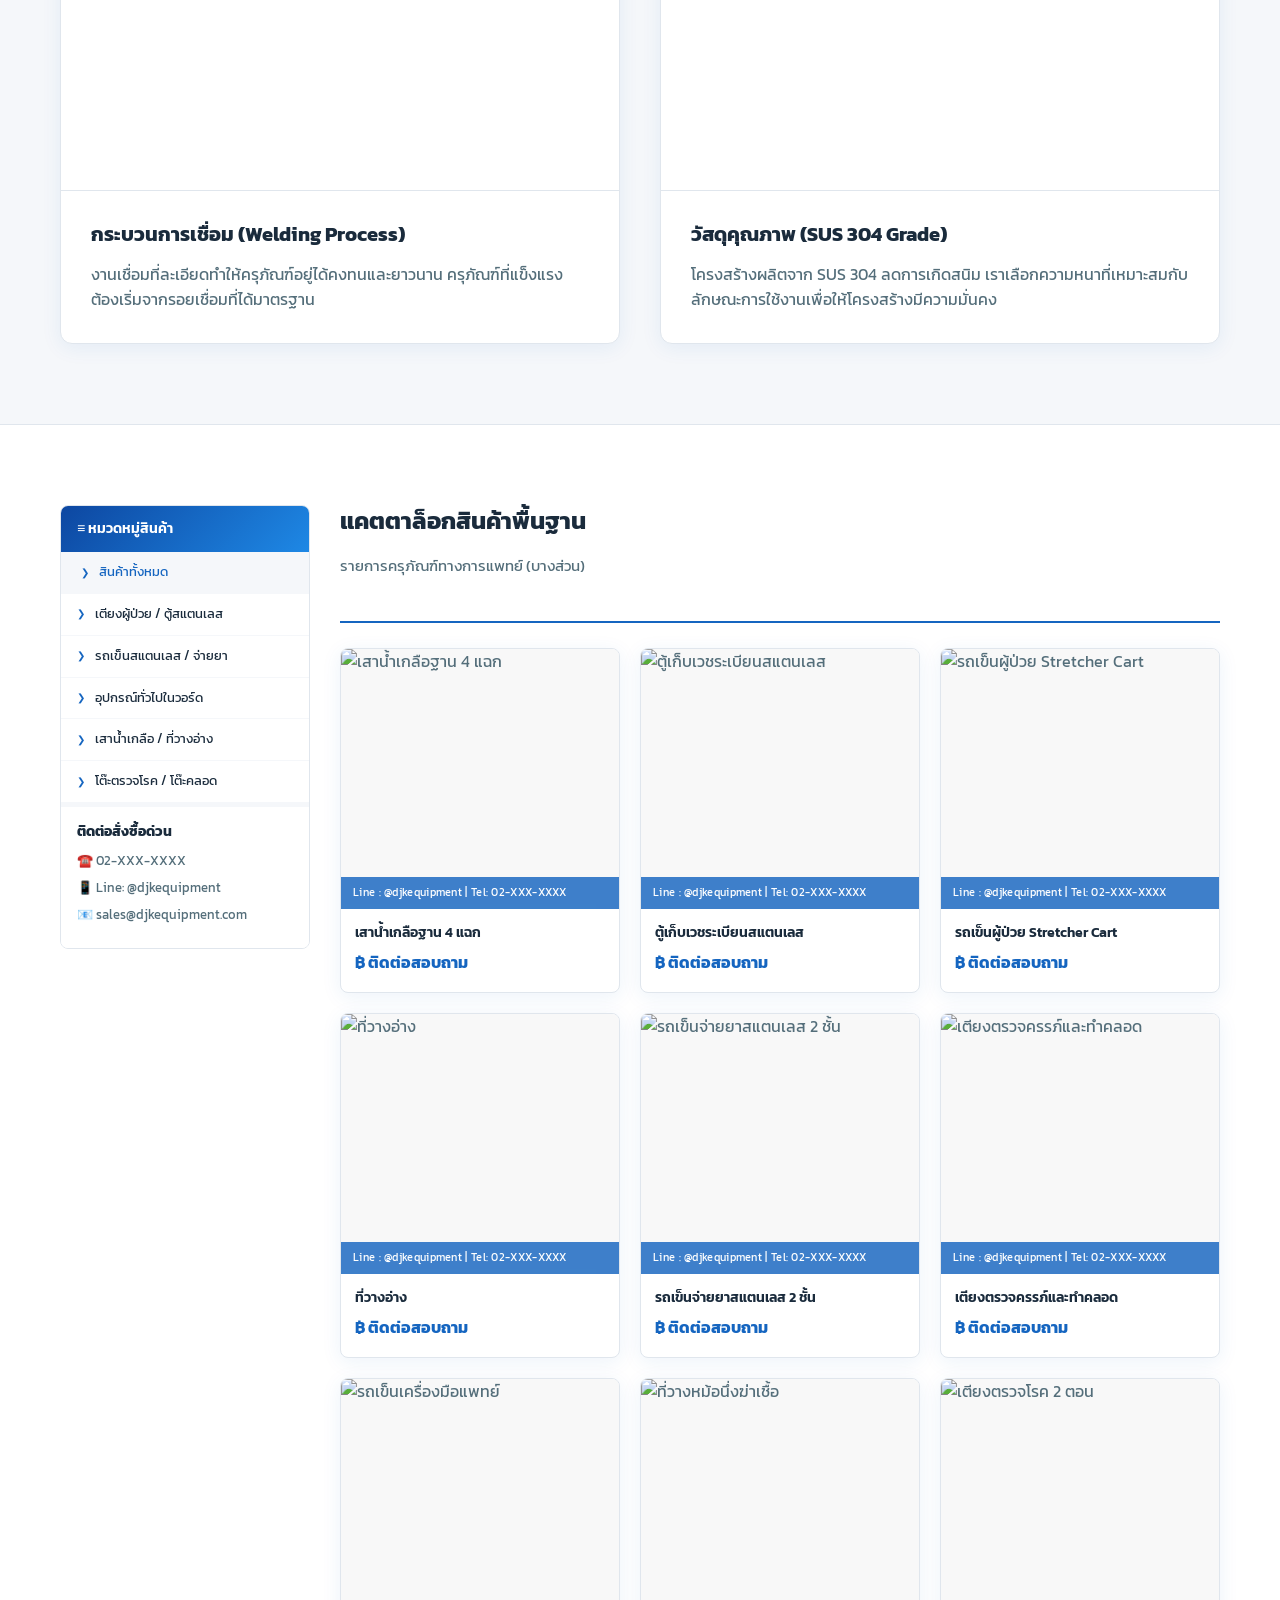
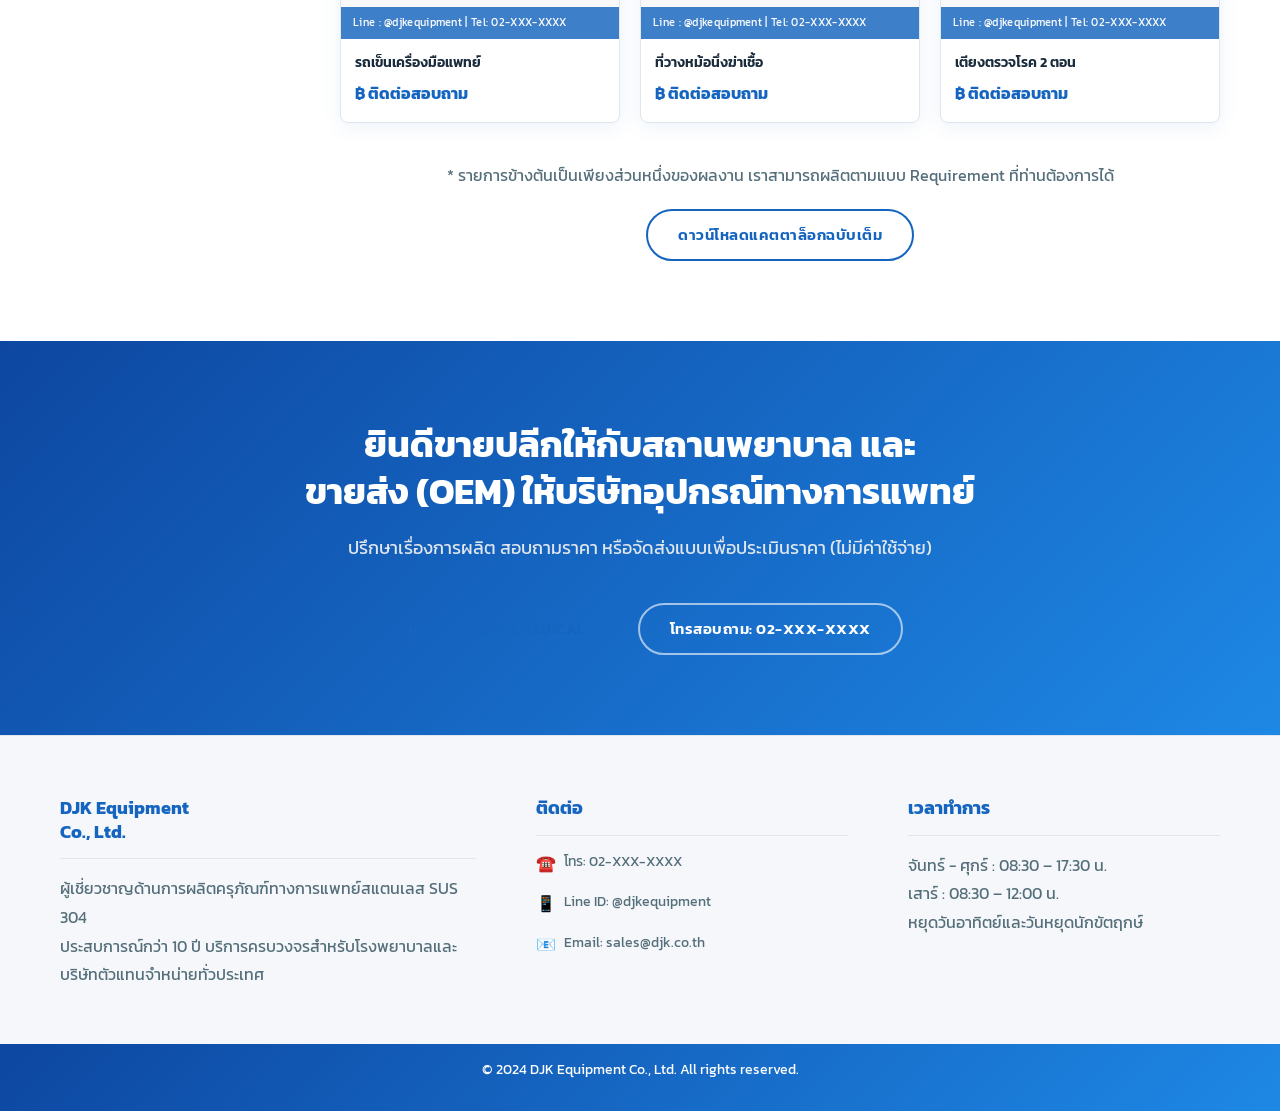
==== commit cee5728b: "add file" ====
--- a/layout-1.html
+++ b/layout-1.html
@@ -164,159 +164,126 @@
             </div>
         </section>
 
-        <!-- Product Catalog -->
-        <section id="products" class="section catalog-section">
-            <div class="container">
-                <div class="section-header-flex">
-                    <div>
-                        <h2 class="section-title">แคตตาล็อกสินค้าพื้นฐาน</h2>
-                        <h3 class="section-subtitle m-0">รายการครุภัณฑ์ทางการแพทย์ที่เคยผลิต (บางส่วน)</h3>
-                    </div>
-                    <div class="catalog-filters">
-                        <span class="filter-btn active" onclick="filterCatalog(event, 'all')">ทั้งหมด</span>
-                        <span class="filter-btn" onclick="filterCatalog(event, 'beds')">เตียง / ตู้</span>
-                        <span class="filter-btn" onclick="filterCatalog(event, 'carts')">รถเข็น</span>
-                        <span class="filter-btn" onclick="filterCatalog(event, 'ward')">อุปกรณ์วอร์ด</span>
-                    </div>
-                </div>
-
-                <!-- Product Grid with data-category for JS filter -->
-                <div class="catalog-grid">
-                    <div class="catalog-item" data-category="ward">
-                        <div class="img-box"><img src="https://picsum.photos/seed/p1/400/400.jpg"
-                                alt="เสาน้ำเกลือฐาน 4 แฉก"></div>
-                        <div class="item-info">
-                            <div class="item-name">เสาน้ำเกลือฐาน 4 แฉก</div>
-                            <div class="item-price">฿ ติดต่อสอบถาม</div>
-                        </div>
-                    </div>
-                    <div class="catalog-item" data-category="beds">
-                        <div class="img-box"><img src="https://picsum.photos/seed/p2/400/400.jpg"
-                                alt="ตู้เก็บเวชระเบียนสแตนเลส"></div>
-                        <div class="item-info">
-                            <div class="item-name">ตู้เก็บเวชระเบียนสแตนเลส</div>
-                            <div class="item-price">฿ ติดต่อสอบถาม</div>
-                        </div>
-                    </div>
-                    <div class="catalog-item" data-category="carts">
-                        <div class="img-box"><img src="https://picsum.photos/seed/p3/400/400.jpg"
-                                alt="รถเข็นผู้ป่วย Stretcher Cart"></div>
-                        <div class="item-info">
-                            <div class="item-name">รถเข็นผู้ป่วย Stretcher Cart</div>
-                            <div class="item-price">฿ ติดต่อสอบถาม</div>
-                        </div>
-                    </div>
-                    <div class="catalog-item" data-category="ward">
-                        <div class="img-box"><img src="https://picsum.photos/seed/p4/400/400.jpg" alt="ที่วางอ่าง">
-                        </div>
-                        <div class="item-info">
-                            <div class="item-name">ที่วางอ่าง</div>
-                            <div class="item-price">฿ ติดต่อสอบถาม</div>
-                        </div>
-                    </div>
-                    <div class="catalog-item" data-category="carts">
-                        <div class="img-box"><img src="https://picsum.photos/seed/p6/400/400.jpg"
-                                alt="รถเข็นจ่ายยาสแตนเลส 2 ชั้น"></div>
-                        <div class="item-info">
-                            <div class="item-name">รถเข็นจ่ายยาสแตนเลส 2 ชั้น</div>
-                            <div class="item-price">฿ ติดต่อสอบถาม</div>
-                        </div>
-                    </div>
-                    <div class="catalog-item" data-category="beds">
-                        <div class="img-box"><img src="https://picsum.photos/seed/p7/400/400.jpg"
-                                alt="เตียงตรวจครรภ์และทำคลอด"></div>
-                        <div class="item-info">
-                            <div class="item-name">เตียงตรวจครรภ์และทำคลอด</div>
-                            <div class="item-price">฿ ติดต่อสอบถาม</div>
-                        </div>
-                    </div>
-                    <div class="catalog-item" data-category="carts">
-                        <div class="img-box"><img src="https://picsum.photos/seed/p9/400/400.jpg"
-                                alt="รถเข็นเครื่องมือแพทย์"></div>
-                        <div class="item-info">
-                            <div class="item-name">รถเข็นเครื่องมือแพทย์</div>
-                            <div class="item-price">฿ ติดต่อสอบถาม</div>
-                        </div>
-                    </div>
-                    <div class="catalog-item" data-category="ward">
-                        <div class="img-box"><img src="https://picsum.photos/seed/p10/400/400.jpg"
-                                alt="ที่วางหม้อนึ่งฆ่าเชื้อ"></div>
-                        <div class="item-info">
-                            <div class="item-name">ที่วางหม้อนึ่งฆ่าเชื้อ</div>
-                            <div class="item-price">฿ ติดต่อสอบถาม</div>
-                        </div>
-                    </div>
-                    <div class="catalog-item" data-category="beds">
-                        <div class="img-box"><img src="https://picsum.photos/seed/p12/400/400.jpg"
-                                alt="เตียงตรวจโรค 2 ตอน"></div>
-                        <div class="item-info">
-                            <div class="item-name">เตียงตรวจโรค 2 ตอน</div>
-                            <div class="item-price">฿ ติดต่อสอบถาม</div>
-                        </div>
-                    </div>
-                    <div class="catalog-item" data-category="ward">
-                        <div class="img-box"><img src="https://picsum.photos/seed/p13/400/400.jpg"
-                                alt="โต๊ะตรวจ สแตนเลส 2 ชั้น"></div>
-                        <div class="item-info">
-                            <div class="item-name">โต๊ะตรวจ สแตนเลส 2 ชั้น</div>
-                            <div class="item-price">฿ ติดต่อสอบถาม</div>
-                        </div>
-                    </div>
-                    <div class="catalog-item" data-category="beds">
-                        <div class="img-box"><img src="https://picsum.photos/seed/p15/400/400.jpg"
-                                alt="ตู้เก็บของอเนกประสงค์"></div>
-                        <div class="item-info">
-                            <div class="item-name">ตู้เก็บของอเนกประสงค์</div>
-                            <div class="item-price">฿ ติดต่อสอบถาม</div>
-                        </div>
-                    </div>
-                    <div class="catalog-item" data-category="ward">
-                        <div class="img-box"><img src="https://picsum.photos/seed/p17/400/400.jpg"
-                                alt="โต๊ะวางเครื่องมือแพทย์ 2 ชั้น"></div>
-                        <div class="item-info">
-                            <div class="item-name">โต๊ะวางเครื่องมือแพทย์ 2 ชั้น</div>
-                            <div class="item-price">฿ ติดต่อสอบถาม</div>
-                        </div>
-                    </div>
-                    <div class="catalog-item" data-category="carts">
-                        <div class="img-box"><img src="https://picsum.photos/seed/p19/400/400.jpg"
-                                alt="รถเข็นของ 2 ชั้นลวดดัด"></div>
-                        <div class="item-info">
-                            <div class="item-name">รถเข็นของ 2 ชั้นลวดดัด</div>
-                            <div class="item-price">฿ ติดต่อสอบถาม</div>
-                        </div>
-                    </div>
-                    <div class="catalog-item" data-category="carts">
-                        <div class="img-box"><img src="https://picsum.photos/seed/p21/400/400.jpg" alt="รถคลิปเด็กอ่อน">
-                        </div>
-                        <div class="item-info">
-                            <div class="item-name">รถคลิปเด็กอ่อน</div>
-                            <div class="item-price">฿ ติดต่อสอบถาม</div>
-                        </div>
-                    </div>
-                    <div class="catalog-item" data-category="carts">
-                        <div class="img-box"><img src="https://picsum.photos/seed/p24/400/400.jpg" alt="รถเข็นฉุกเฉิน">
-                        </div>
-                        <div class="item-info">
-                            <div class="item-name">รถเข็นฉุกเฉิน</div>
-                            <div class="item-price">฿ ติดต่อสอบถาม</div>
-                        </div>
-                    </div>
-                    <div class="catalog-item" data-category="carts">
-                        <div class="img-box"><img src="https://picsum.photos/seed/p25/400/400.jpg"
-                                alt="รถเข็นแล็ป 3 ด้าย 2 ลิ้นชัก"></div>
-                        <div class="item-info">
-                            <div class="item-name">รถเข็นแล็ป 3 ด้าย 2 ลิ้นชัก</div>
-                            <div class="item-price">฿ ติดต่อสอบถาม</div>
-                        </div>
-                    </div>
-                </div>
-
-                <div class="text-center mt-30">
-                    <p class="body-text mb-20 text-muted">* รายการข้างต้นเป็นเพียงส่วนหนึ่งของผลงาน เราสามารถผลิตตามแบบ
-                        Requirement ที่ท่านต้องการได้</p>
-                    <a href="#contact" class="btn btn-outline">ดาวน์โหลดแคตตาล็อกฉบับเต็ม</a>
-                </div>
+        <!-- Product Catalog with Sidebar (Hybrid from Image 3) -->
+        <section id="products" class="section catalog-section bg-light">
+            <div class="container catalog-layout">
+
+                <!-- Sidebar -->
+                <aside class="catalog-sidebar">
+                    <div class="sidebar-heading">≡ หมวดหมู่สินค้า</div>
+                    <ul class="sidebar-menu">
+                        <li><a href="#products" class="active" onclick="filterCatalog(event, 'all')">สินค้าทั้งหมด</a>
+                        </li>
+                        <li><a href="#products" onclick="filterCatalog(event, 'beds')">เตียงผู้ป่วย / ตู้สแตนเลส</a>
+                        </li>
+                        <li><a href="#products" onclick="filterCatalog(event, 'carts')">รถเข็นสแตนเลส / จ่ายยา</a></li>
+                        <li><a href="#products" onclick="filterCatalog(event, 'ward')">อุปกรณ์ทั่วไปในวอร์ด</a></li>
+                        <li><a href="#products" onclick="filterCatalog(event, 'ward')">เสาน้ำเกลือ / ที่วางอ่าง</a></li>
+                        <li><a href="#products" onclick="filterCatalog(event, 'beds')">โต๊ะตรวจโรค / โต๊ะคลอด</a></li>
+                    </ul>
+                    <div class="sidebar-contact-box">
+                        <h4>ติดต่อสั่งซื้อด่วน</h4>
+                        <p>☎️ 02-XXX-XXXX</p>
+                        <p>📱 Line: @djkequipment</p>
+                        <p>📧 sales@djkequipment.com</p>
+                    </div>
+                </aside>
+
+                <!-- Catalog Content -->
+                <div class="catalog-content">
+                    <div class="section-header-flex"
+                        style="margin-bottom: 25px; border-bottom: 2px solid var(--color-primary); padding-bottom: 15px;">
+                        <div>
+                            <h2 class="section-title" style="margin-bottom: 5px; font-size: 24px; text-align: left;">
+                                แคตตาล็อกสินค้าพื้นฐาน</h2>
+                            <h3 class="section-subtitle m-0" style="font-size: 15px; text-align: left;">
+                                รายการครุภัณฑ์ทางการแพทย์ (บางส่วน)</h3>
+                        </div>
+                    </div>
+
+                    <!-- Product Grid with data-category for JS filter -->
+                    <div class="catalog-grid">
+                        <div class="catalog-item" data-category="ward">
+                            <div class="img-box"><img src="https://picsum.photos/seed/p1/400/400.jpg"
+                                    alt="เสาน้ำเกลือฐาน 4 แฉก"></div>
+                            <div class="item-info">
+                                <div class="item-name">เสาน้ำเกลือฐาน 4 แฉก</div>
+                                <div class="item-price">฿ ติดต่อสอบถาม</div>
+                            </div>
+                        </div>
+                        <div class="catalog-item" data-category="beds">
+                            <div class="img-box"><img src="https://picsum.photos/seed/p2/400/400.jpg"
+                                    alt="ตู้เก็บเวชระเบียนสแตนเลส"></div>
+                            <div class="item-info">
+                                <div class="item-name">ตู้เก็บเวชระเบียนสแตนเลส</div>
+                                <div class="item-price">฿ ติดต่อสอบถาม</div>
+                            </div>
+                        </div>
+                        <div class="catalog-item" data-category="carts">
+                            <div class="img-box"><img src="https://picsum.photos/seed/p3/400/400.jpg"
+                                    alt="รถเข็นผู้ป่วย Stretcher Cart"></div>
+                            <div class="item-info">
+                                <div class="item-name">รถเข็นผู้ป่วย Stretcher Cart</div>
+                                <div class="item-price">฿ ติดต่อสอบถาม</div>
+                            </div>
+                        </div>
+                        <div class="catalog-item" data-category="ward">
+                            <div class="img-box"><img src="https://picsum.photos/seed/p4/400/400.jpg" alt="ที่วางอ่าง">
+                            </div>
+                            <div class="item-info">
+                                <div class="item-name">ที่วางอ่าง</div>
+                                <div class="item-price">฿ ติดต่อสอบถาม</div>
+                            </div>
+                        </div>
+                        <div class="catalog-item" data-category="carts">
+                            <div class="img-box"><img src="https://picsum.photos/seed/p6/400/400.jpg"
+                                    alt="รถเข็นจ่ายยาสแตนเลส 2 ชั้น"></div>
+                            <div class="item-info">
+                                <div class="item-name">รถเข็นจ่ายยาสแตนเลส 2 ชั้น</div>
+                                <div class="item-price">฿ ติดต่อสอบถาม</div>
+                            </div>
+                        </div>
+                        <div class="catalog-item" data-category="beds">
+                            <div class="img-box"><img src="https://picsum.photos/seed/p7/400/400.jpg"
+                                    alt="เตียงตรวจครรภ์และทำคลอด"></div>
+                            <div class="item-info">
+                                <div class="item-name">เตียงตรวจครรภ์และทำคลอด</div>
+                                <div class="item-price">฿ ติดต่อสอบถาม</div>
+                            </div>
+                        </div>
+                        <div class="catalog-item" data-category="carts">
+                            <div class="img-box"><img src="https://picsum.photos/seed/p9/400/400.jpg"
+                                    alt="รถเข็นเครื่องมือแพทย์"></div>
+                            <div class="item-info">
+                                <div class="item-name">รถเข็นเครื่องมือแพทย์</div>
+                                <div class="item-price">฿ ติดต่อสอบถาม</div>
+                            </div>
+                        </div>
+                        <div class="catalog-item" data-category="ward">
+                            <div class="img-box"><img src="https://picsum.photos/seed/p10/400/400.jpg"
+                                    alt="ที่วางหม้อนึ่งฆ่าเชื้อ"></div>
+                            <div class="item-info">
+                                <div class="item-name">ที่วางหม้อนึ่งฆ่าเชื้อ</div>
+                                <div class="item-price">฿ ติดต่อสอบถาม</div>
+                            </div>
+                        </div>
+                        <div class="catalog-item" data-category="beds">
+                            <div class="img-box"><img src="https://picsum.photos/seed/p12/400/400.jpg"
+                                    alt="เตียงตรวจโรค 2 ตอน"></div>
+                            <div class="item-info">
+                                <div class="item-name">เตียงตรวจโรค 2 ตอน</div>
+                                <div class="item-price">฿ ติดต่อสอบถาม</div>
+                            </div>
+                        </div>
+                    </div>
+
+                    <div class="text-center mt-30" style="margin-top: 40px;">
+                        <p class="body-text mb-20 text-muted">* รายการข้างต้นเป็นเพียงส่วนหนึ่งของผลงาน
+                            เราสามารถผลิตตามแบบ Requirement ที่ท่านต้องการได้</p>
+                        <a href="#contact" class="btn btn-outline">ดาวน์โหลดแคตตาล็อกฉบับเต็ม</a>
+                    </div>
+                </div>
+
             </div>
         </section>
 
@@ -339,30 +306,31 @@
     <footer class="footer bg-light border-top">
         <div class="container footer-grid">
             <div class="footer-col">
-                <a href="index.html" class="logo mb-20 block">
-                    <strong>DJK</strong> EQUIPMENT
-                </a>
-                <p class="body-text text-muted">ผู้เชี่ยวชาญด้านการผลิตครุภัณฑ์และอุปกรณ์ทางการแพทย์สแตนเลส (SUS 304)
-                    ประสบการณ์กว่า 10 ปี</p>
+                <h4 class="footer-heading">DJK Equipment<br>Co., Ltd.</h4>
+                <p class="body-text text-muted" style="line-height: 1.8;">
+                    ผู้เชี่ยวชาญด้านการผลิตครุภัณฑ์ทางการแพทย์สแตนเลส SUS 304<br>ประสบการณ์กว่า 10 ปี
+                    บริการครบวงจรสำหรับโรงพยาบาลและบริษัทตัวแทนจำหน่ายทั่วประเทศ</p>
             </div>
             <div class="footer-col">
-                <h4 class="footer-heading">ติดต่อบริษัท</h4>
+                <h4 class="footer-heading">ติดต่อ</h4>
                 <ul class="footer-contact-list text-muted">
-                    <li><strong>ที่อยู่:</strong> 123 ถนนอุตสาหกรรม ตำบล/อำเภอ จังหวัด 10000</li>
-                    <li><strong>โทรศัพท์:</strong> 02-XXX-XXXX</li>
-                    <li><strong>มือถือ:</strong> 08X-XXX-XXXX</li>
-                    <li><strong>อีเมล:</strong> sales@djkequipment.com</li>
+                    <li><span style="color: #D32F2F; font-size: 16px;">☎️</span> โทร: 02-XXX-XXXX</li>
+                    <li><span style="font-size: 16px;">📱</span> Line ID: @djkequipment</li>
+                    <li><span style="font-size: 16px;">📧</span> Email: sales@djk.co.th</li>
                 </ul>
             </div>
             <div class="footer-col">
                 <h4 class="footer-heading">เวลาทำการ</h4>
-                <p class="body-text text-muted">จันทร์ - ศุกร์: 08:30 - 17:30 น.<br>เสาร์: 08:30 - 12:00
-                    น.<br>ปิดทำการวันอาทิตย์และวันหยุดนักขัตฤกษ์</p>
-            </div>
-        </div>
-        <div class="footer-bottom text-center text-muted">
+                <p class="body-text text-muted" style="line-height: 1.8;">
+                    จันทร์ - ศุกร์ : 08:30 – 17:30 น.<br>
+                    เสาร์ : 08:30 – 12:00 น.<br>
+                    หยุดวันอาทิตย์และวันหยุดนักขัตฤกษ์
+                </p>
+            </div>
+        </div>
+        <div class="footer-bottom">
             <div class="container">
-                <p>&copy; 2024 DJK Equipment Co.,Ltd. All rights reserved.</p>
+                <p>&copy; 2024 DJK Equipment Co., Ltd. All rights reserved.</p>
             </div>
         </div>
     </footer>
@@ -372,20 +340,16 @@
 <script>
     function filterCatalog(event, category) {
         event.preventDefault();
-        const buttons = document.querySelectorAll('.filter-btn');
-        buttons.forEach(b => b.classList.remove('active'));
-        if (event.currentTarget && event.currentTarget.classList && event.currentTarget.classList.contains('filter-btn')) {
-            event.currentTarget.classList.add('active');
-        } else {
-            // Called from dropdown - activate the 'all' or matching button
-            buttons.forEach(b => {
-                if ((category === 'all' && b.textContent.includes('ทั้งหมด')) ||
-                    (category === 'beds' && b.textContent.includes('เตียง')) ||
-                    (category === 'carts' && b.textContent.includes('รถเข็น')) ||
-                    (category === 'ward' && b.textContent.includes('อุปกรณ์'))) {
-                    b.classList.add('active');
-                }
-            });
+
+        // Update Sidebar active state
+        const buttons = document.querySelectorAll('.sidebar-menu a');
+        if (buttons.length > 0) {
+            buttons.forEach(b => b.classList.remove('active'));
+            if (event && event.currentTarget && event.currentTarget.tagName === 'A') {
+                event.currentTarget.classList.add('active');
+            } else {
+                buttons[0].classList.add('active'); // default to 'all'
+            }
         }
 
         const items = document.querySelectorAll('.catalog-item');
@@ -399,20 +363,6 @@
 
         document.getElementById('products').scrollIntoView({ behavior: 'smooth', block: 'start' });
     }
-
-    // Wire filter-btn clicks properly
-    document.querySelectorAll('.filter-btn').forEach(btn => {
-        btn.addEventListener('click', function (e) {
-            const text = this.textContent;
-            let cat = 'all';
-            if (text.includes('เตียง')) cat = 'beds';
-            else if (text.includes('รถเข็น')) cat = 'carts';
-            else if (text.includes('อุปกรณ์')) cat = 'ward';
-            filterCatalog(e, cat);
-            document.querySelectorAll('.filter-btn').forEach(b => b.classList.remove('active'));
-            this.classList.add('active');
-        });
-    });
 </script>
 
 </html>
--- a/styles-monochrome.css
+++ b/styles-monochrome.css
@@ -732,6 +732,89 @@
     justify-content: center;
 }
 
+/* Hybrid Catalog Layout (Sidebar + Content) */
+.catalog-layout {
+    display: grid;
+    grid-template-columns: 250px 1fr;
+    gap: 30px;
+    align-items: start;
+}
+
+.catalog-sidebar {
+    background-color: var(--color-bg-white);
+    border: 1px solid var(--color-border);
+    border-radius: var(--border-radius-sm);
+    overflow: hidden;
+    position: sticky;
+    top: 100px;
+}
+
+.sidebar-heading {
+    background: var(--color-primary-gradient);
+    color: #fff;
+    padding: 12px 16px;
+    font-size: 14px;
+    font-weight: 600;
+}
+
+.sidebar-menu {
+    list-style: none;
+}
+
+.sidebar-menu li a {
+    display: flex;
+    align-items: center;
+    gap: 10px;
+    padding: 10px 16px;
+    color: var(--color-text-dark);
+    font-size: 13px;
+    border-bottom: 1px solid var(--color-bg-light);
+    transition: all var(--transition-speed);
+}
+
+.sidebar-menu li:last-child a {
+    border-bottom: none;
+}
+
+.sidebar-menu li a::before {
+    content: '❯';
+    color: var(--color-primary);
+    font-size: 10px;
+}
+
+.sidebar-menu li a:hover,
+.sidebar-menu li a.active {
+    background-color: var(--color-bg-light);
+    color: var(--color-primary);
+    padding-left: 20px;
+}
+
+.sidebar-contact-box {
+    padding: 16px;
+    background-color: var(--color-bg-white);
+    border-top: 5px solid var(--color-bg-light);
+}
+
+.sidebar-contact-box h4 {
+    color: var(--color-text-dark);
+    font-size: 14px;
+    margin-bottom: 10px;
+}
+
+.sidebar-contact-box p {
+    font-size: 13px;
+    color: var(--color-text-body);
+    margin-bottom: 6px;
+    display: flex;
+    align-items: center;
+    gap: 6px;
+}
+
+.catalog-content .catalog-grid {
+    grid-template-columns: repeat(3, 1fr);
+    gap: 20px;
+}
+
 /* Footer Section */
 .footer {
     padding: 60px 0 0 0;
@@ -746,8 +829,10 @@
 
 .footer-heading {
     font-size: 18px;
-    margin-bottom: 25px;
-    color: var(--color-primary);
+    margin-bottom: 15px;
+    padding-bottom: 15px;
+    color: var(--color-primary);
+    border-bottom: 1px solid var(--color-border);
 }
 
 .footer-contact-list {
@@ -755,20 +840,19 @@
 }
 
 .footer-contact-list li {
-    margin-bottom: 12px;
-}
-
-.footer-contact-list strong {
-    color: var(--color-text-dark);
-    display: inline-block;
-    width: 80px;
+    margin-bottom: 15px;
+    display: flex;
+    align-items: flex-start;
+    gap: 8px;
+    font-size: 14px;
 }
 
 .footer-bottom {
-    background-color: var(--color-bg-white);
-    border-top: 1px solid var(--color-border);
-    padding: 20px 0;
+    background: var(--color-primary-gradient);
+    color: #fff;
+    padding: 15px 0;
     font-size: 14px;
+    text-align: center;
 }
 
 /* Responsive adjustments */
@@ -806,7 +890,12 @@
         grid-template-columns: 1fr;
     }
 
-    .catalog-grid {
+    /* Stack catalog layout on tablet/mobile */
+    .catalog-layout {
+        grid-template-columns: 1fr;
+    }
+
+    .catalog-content .catalog-grid {
         grid-template-columns: repeat(2, 1fr);
     }
 
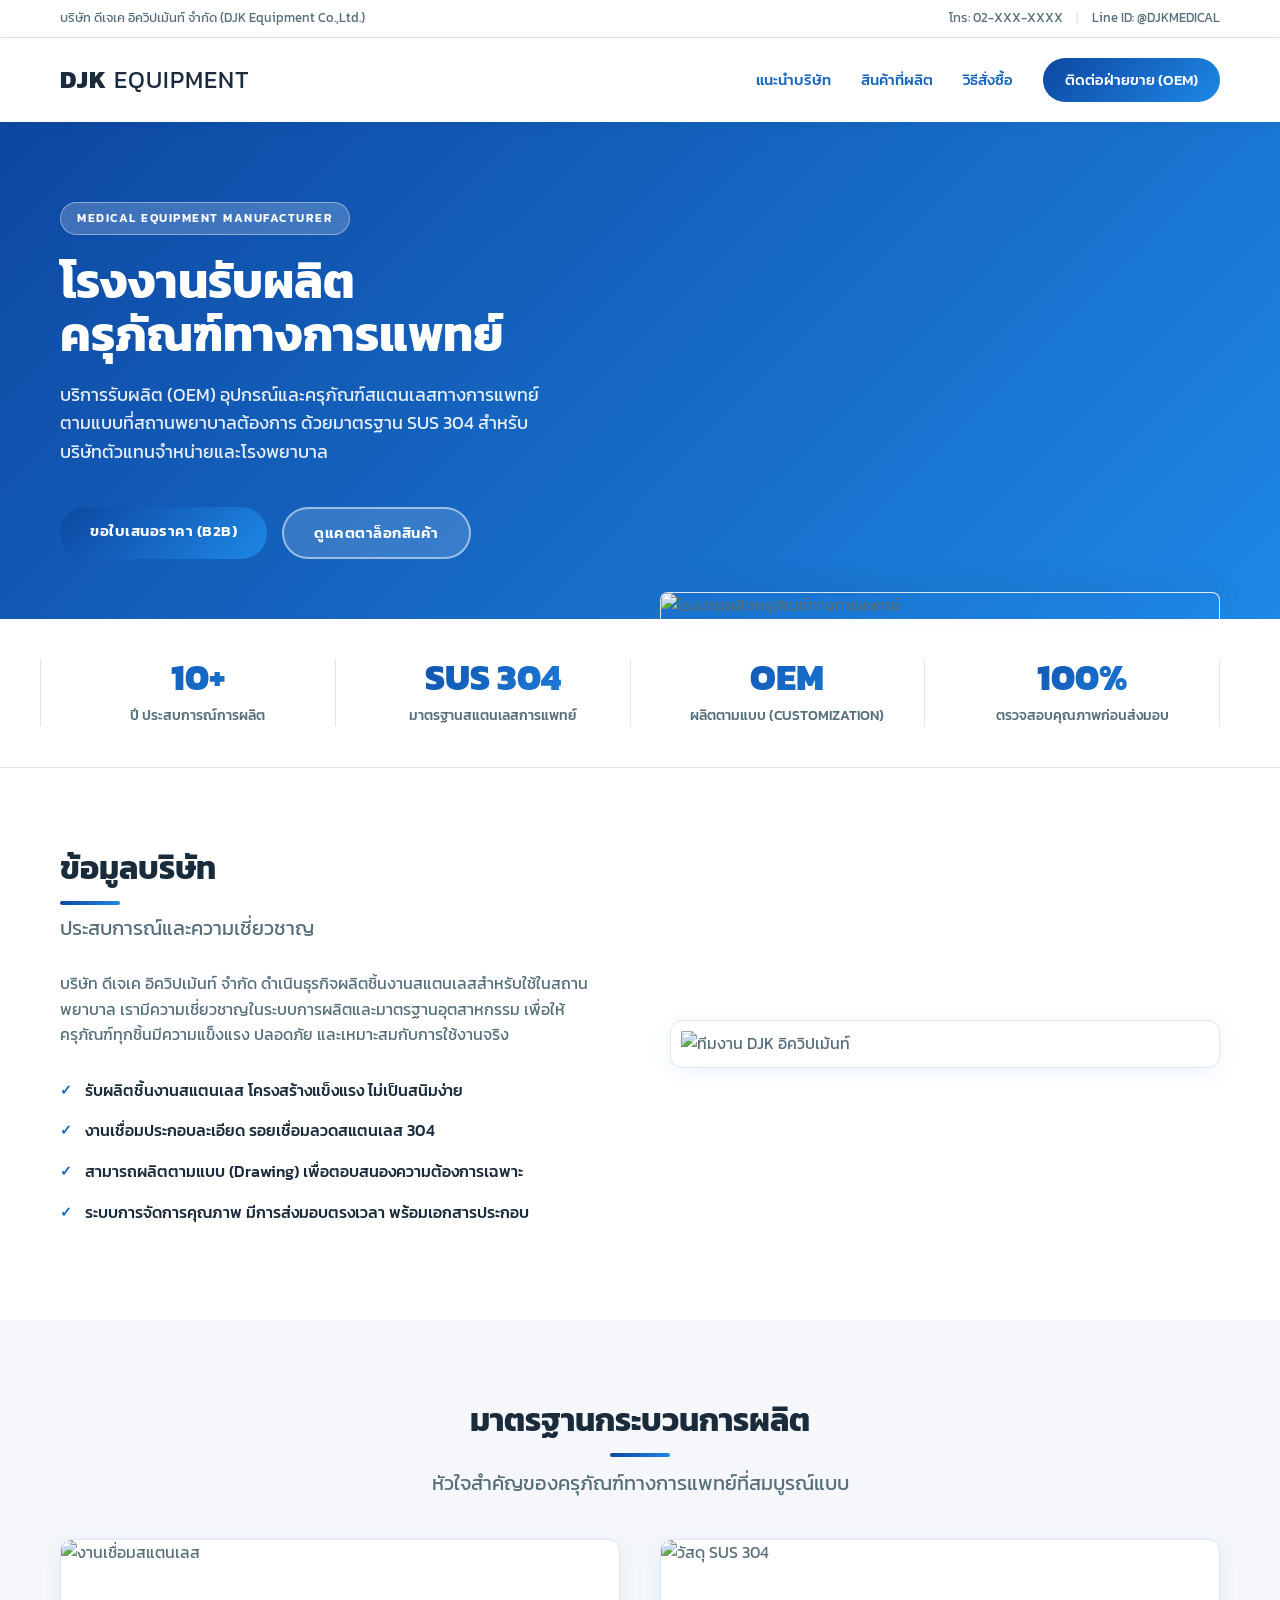
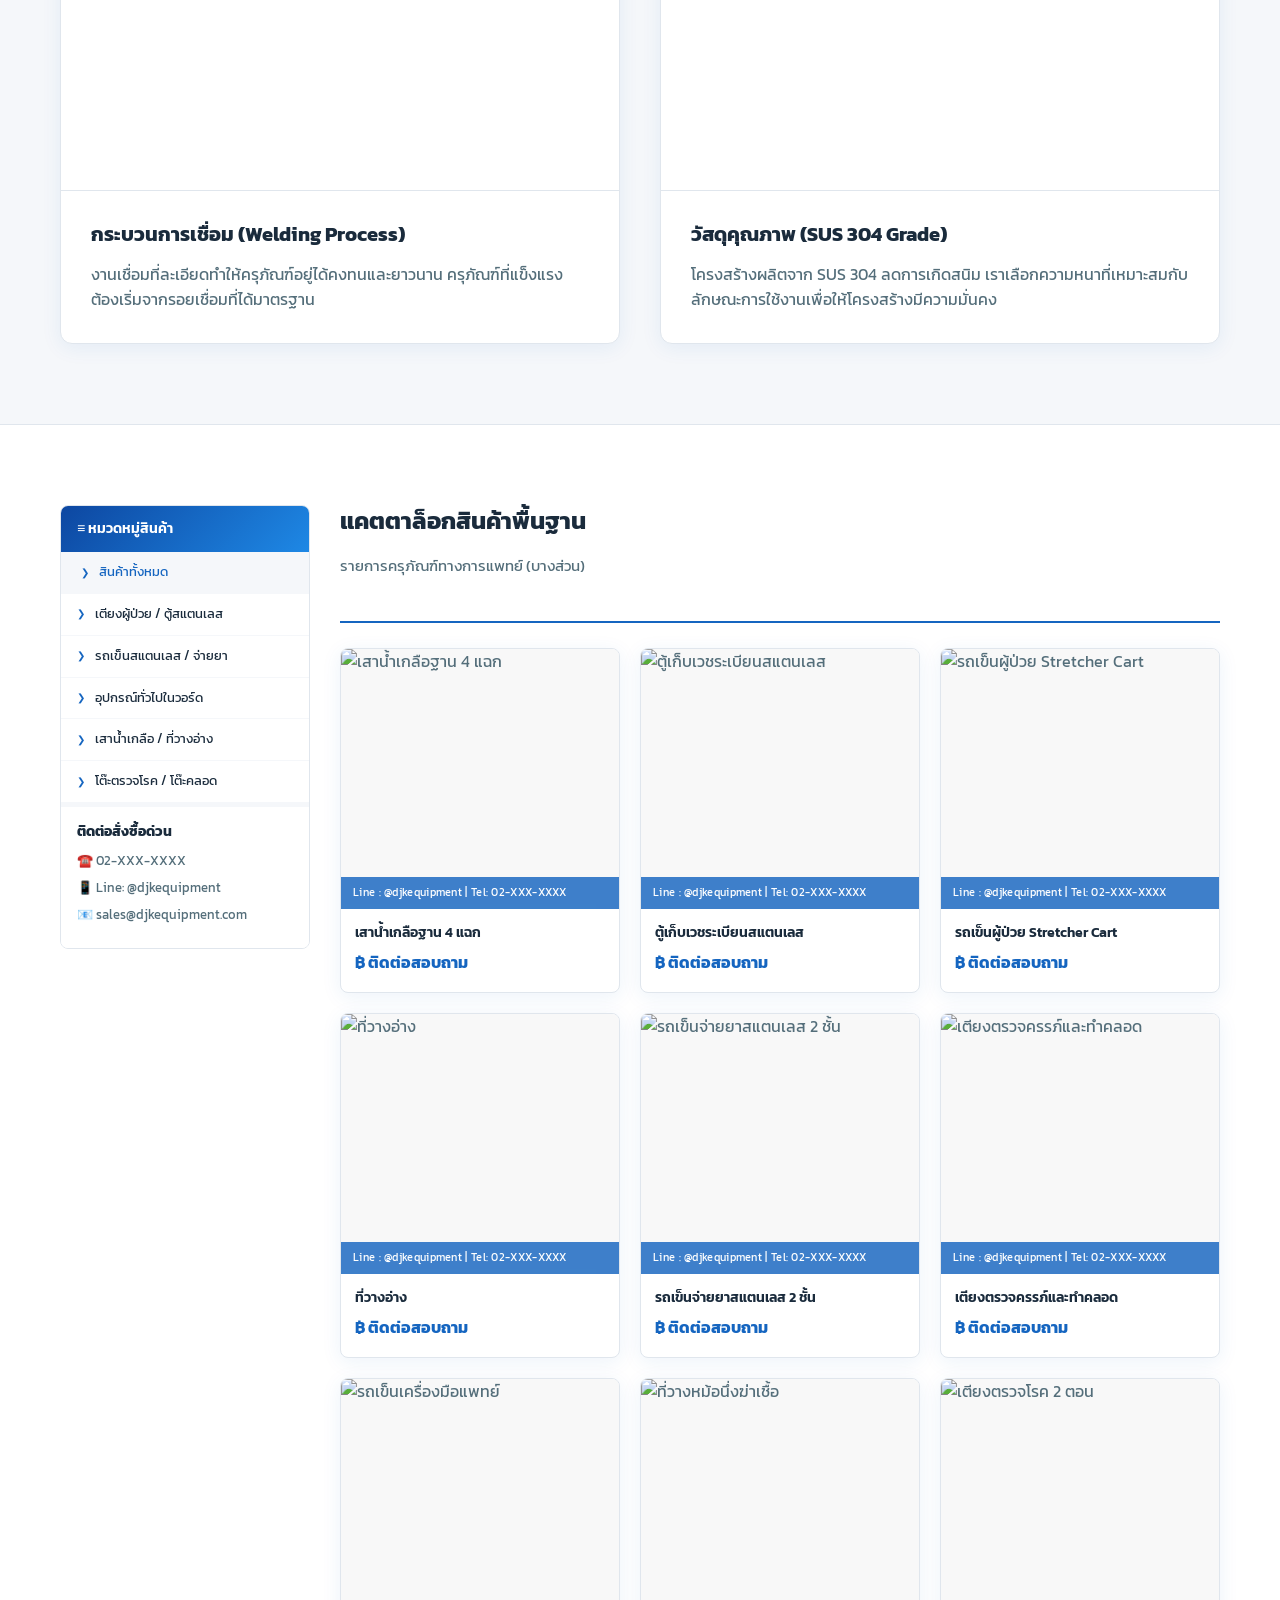
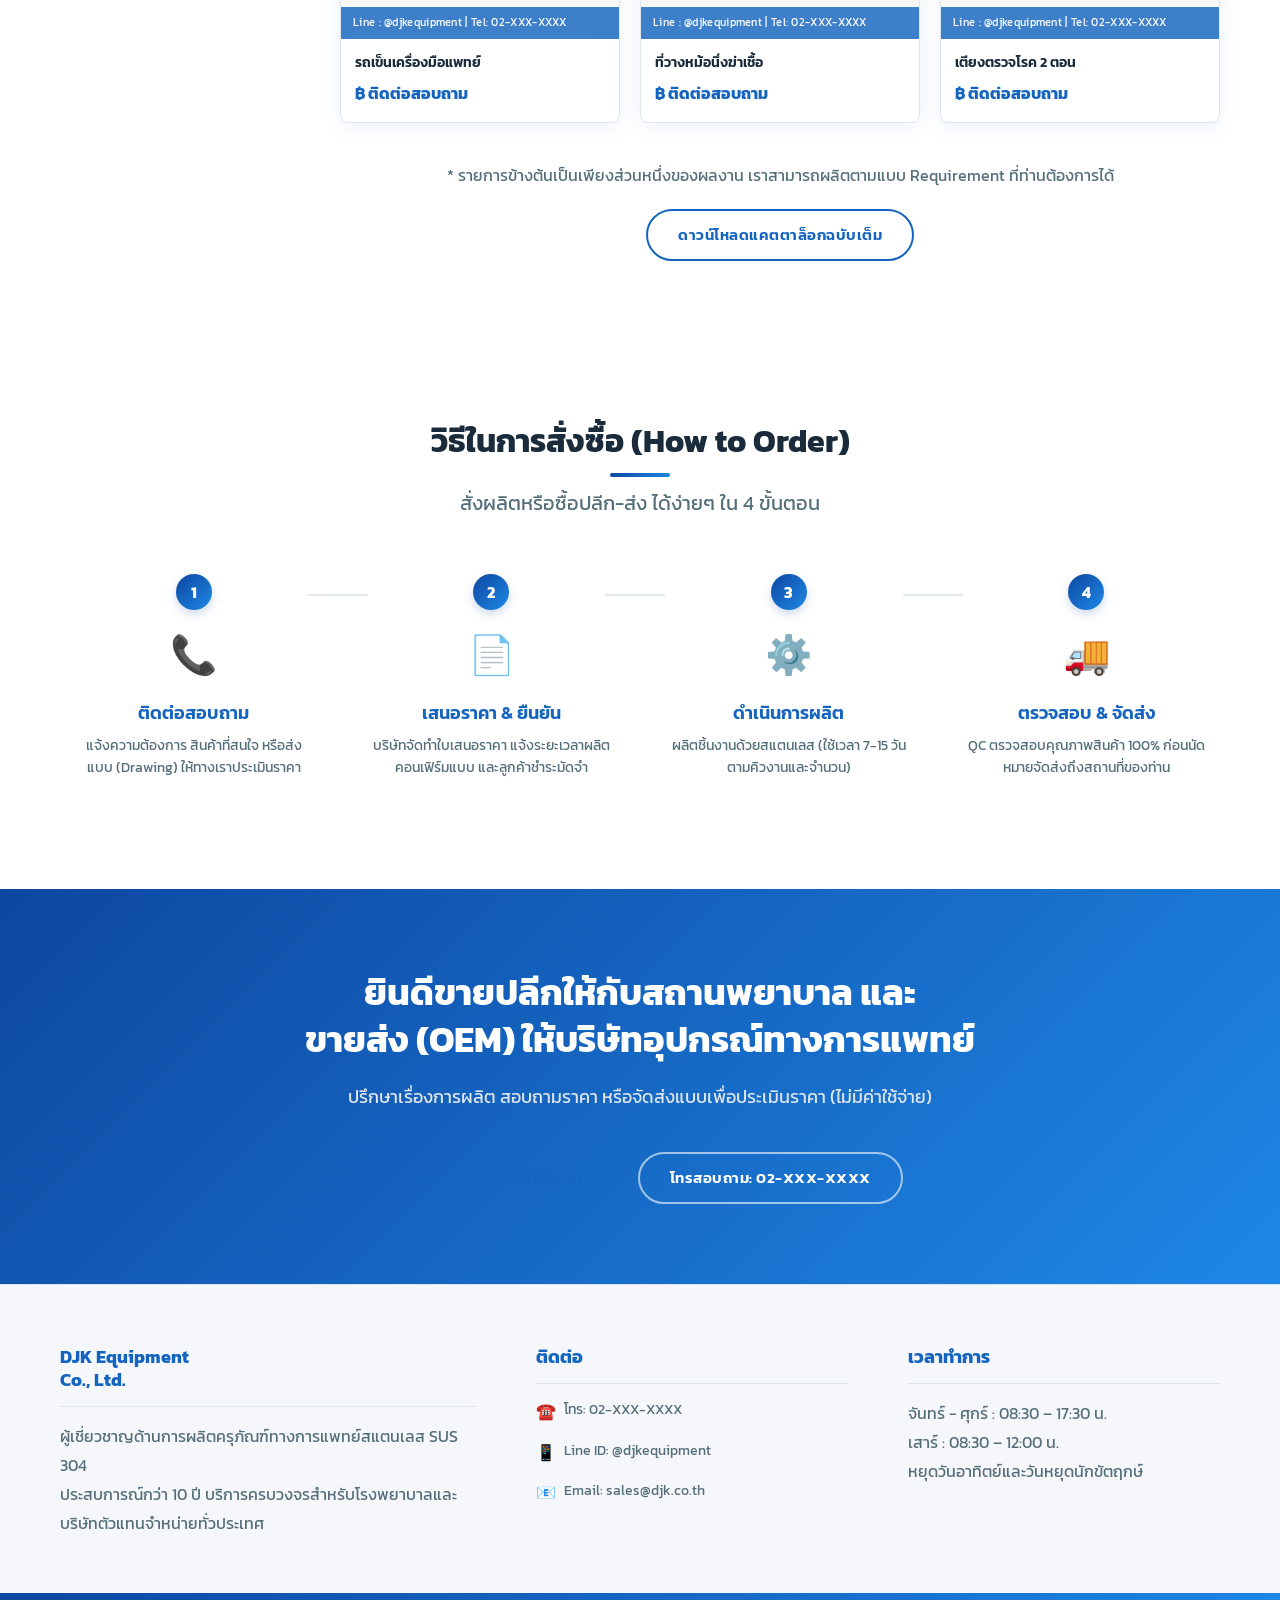
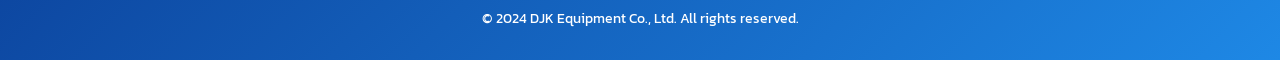
==== commit 6fd31cb5: "add file" ====
--- a/layout-1.html
+++ b/layout-1.html
@@ -40,17 +40,9 @@
                 <strong>DJK</strong> EQUIPMENT
             </a>
             <nav class="main-nav">
-                <a href="#about" class="nav-link">เกี่ยวกับเรา</a>
-                <a href="#standards" class="nav-link">มาตรฐานการผลิต</a>
-                <div class="dropdown">
-                    <a href="#products" class="nav-link">แคตตาล็อกสินค้า</a>
-                    <ul class="dropdown-menu">
-                        <li><a href="#products" onclick="filterCatalog(event,'beds')">หมวดเตียงผู้ป่วย</a></li>
-                        <li><a href="#products" onclick="filterCatalog(event,'carts')">หมวดรถเข็น</a></li>
-                        <li><a href="#products" onclick="filterCatalog(event,'ward')">หมวดอุปกรณ์วอร์ด</a></li>
-                        <li><a href="#products" onclick="filterCatalog(event,'all')">ดูทั้งหมด</a></li>
-                    </ul>
-                </div>
+                <a href="#about" class="nav-link">แนะนำบริษัท</a>
+                <a href="#products" class="nav-link">สินค้าที่ผลิต</a>
+                <a href="#how-to-order" class="nav-link">วิธีสั่งซื้อ</a>
                 <a href="#contact" class="nav-link btn-nav-cta">ติดต่อฝ่ายขาย (OEM)</a>
             </nav>
         </div>
@@ -287,6 +279,46 @@
             </div>
         </section>
 
+        <!-- How to Order Process -->
+        <section id="how-to-order" class="section bg-white process-section">
+            <div class="container">
+                <div class="text-center mb-40">
+                    <h2 class="section-title">วิธีในการสั่งซื้อ (How to Order)</h2>
+                    <p class="section-subtitle">สั่งผลิตหรือซื้อปลีก-ส่ง ได้ง่ายๆ ใน 4 ขั้นตอน</p>
+                </div>
+                <div class="process-grid">
+                    <!-- Step 1 -->
+                    <div class="process-step">
+                        <div class="step-number">1</div>
+                        <div class="step-icon">📞</div>
+                        <h4 class="step-title">ติดต่อสอบถาม</h4>
+                        <p class="step-desc">แจ้งความต้องการ สินค้าที่สนใจ หรือส่งแบบ (Drawing) ให้ทางเราประเมินราคา</p>
+                    </div>
+                    <!-- Step 2 -->
+                    <div class="process-step">
+                        <div class="step-number">2</div>
+                        <div class="step-icon">📄</div>
+                        <h4 class="step-title">เสนอราคา & ยืนยัน</h4>
+                        <p class="step-desc">บริษัทจัดทำใบเสนอราคา แจ้งระยะเวลาผลิต คอนเฟิร์มแบบ และลูกค้าชำระมัดจำ</p>
+                    </div>
+                    <!-- Step 3 -->
+                    <div class="process-step">
+                        <div class="step-number">3</div>
+                        <div class="step-icon">⚙️</div>
+                        <h4 class="step-title">ดำเนินการผลิต</h4>
+                        <p class="step-desc">ผลิตชิ้นงานด้วยสแตนเลส (ใช้เวลา 7-15 วัน ตามคิวงานและจำนวน)</p>
+                    </div>
+                    <!-- Step 4 -->
+                    <div class="process-step">
+                        <div class="step-number">4</div>
+                        <div class="step-icon">🚚</div>
+                        <h4 class="step-title">ตรวจสอบ & จัดส่ง</h4>
+                        <p class="step-desc">QC ตรวจสอบคุณภาพสินค้า 100% ก่อนนัดหมายจัดส่งถึงสถานที่ของท่าน</p>
+                    </div>
+                </div>
+            </div>
+        </section>
+
         <!-- Strong B2B CTA Section -->
         <section id="contact" class="cta-section bg-primary text-white text-center">
             <div class="container">
--- a/styles-monochrome.css
+++ b/styles-monochrome.css
@@ -855,6 +855,73 @@
     text-align: center;
 }
 
+/* -------------------------------------
+   Process (How to Order) Section
+------------------------------------- */
+.process-grid {
+    display: grid;
+    grid-template-columns: repeat(4, 1fr);
+    gap: 30px;
+    margin-top: 40px;
+}
+
+.process-step {
+    text-align: center;
+    position: relative;
+    padding: 15px;
+}
+
+/* Connector Line Between Steps */
+.process-step::after {
+    content: '';
+    position: absolute;
+    top: 35px;
+    right: -40px;
+    width: 60px;
+    height: 2px;
+    background-color: #E2E8F0;
+    z-index: 1;
+}
+
+.process-step:last-child::after {
+    display: none;
+}
+
+.step-number {
+    width: 36px;
+    height: 36px;
+    background: var(--color-primary-gradient);
+    color: #fff;
+    border-radius: 50%;
+    display: flex;
+    align-items: center;
+    justify-content: center;
+    font-size: 16px;
+    font-weight: 700;
+    margin: 0 auto 15px;
+    position: relative;
+    z-index: 2;
+    box-shadow: 0 4px 10px rgba(13, 71, 161, 0.2);
+}
+
+.step-icon {
+    font-size: 38px;
+    margin-bottom: 15px;
+}
+
+.step-title {
+    font-size: 18px;
+    color: var(--color-primary);
+    margin-bottom: 10px;
+    font-weight: 600;
+}
+
+.step-desc {
+    font-size: 14px;
+    color: var(--color-text-body);
+    line-height: 1.6;
+}
+
 /* Responsive adjustments */
 @media (max-width: 992px) {
 
@@ -938,4 +1005,11 @@
     .cta-title {
         font-size: 28px;
     }
+}
+
+@media (max-width: 576px) {
+    .process-grid {
+        grid-template-columns: 1fr;
+        row-gap: 40px;
+    }
 }
